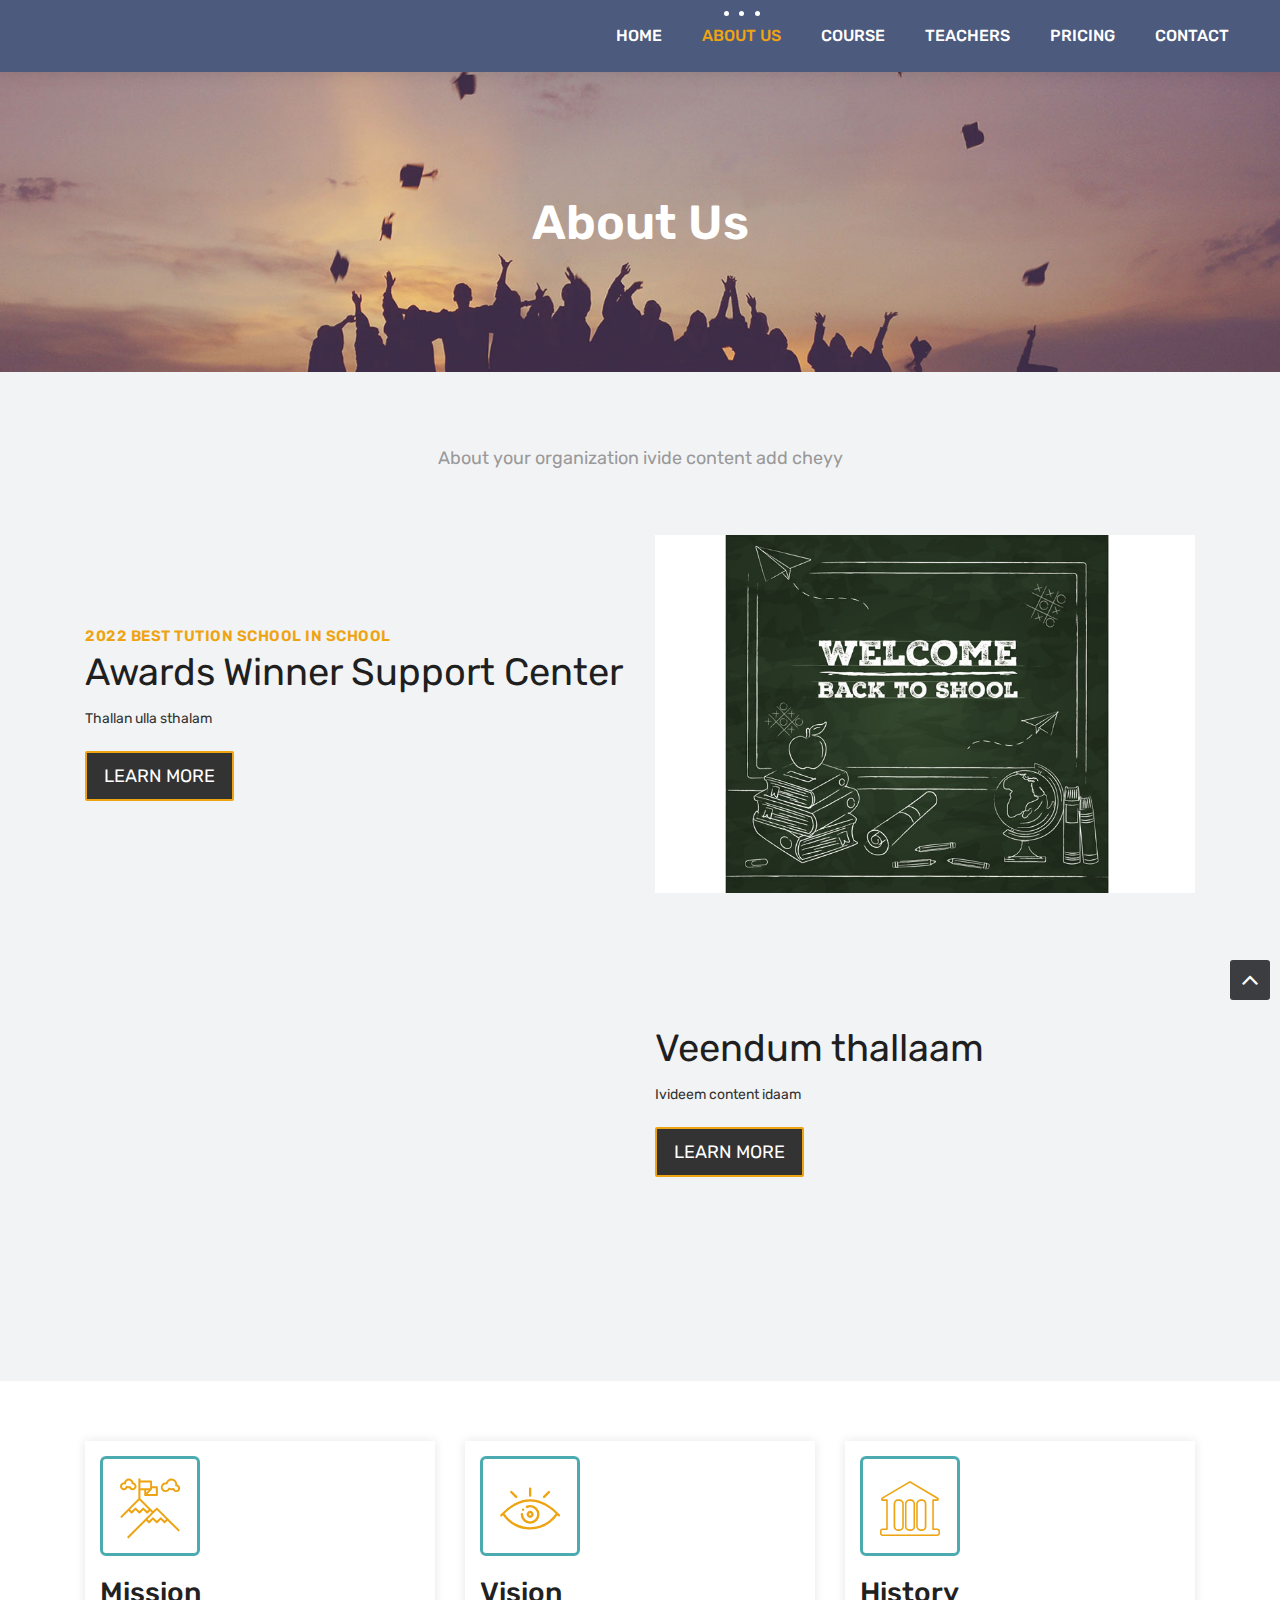
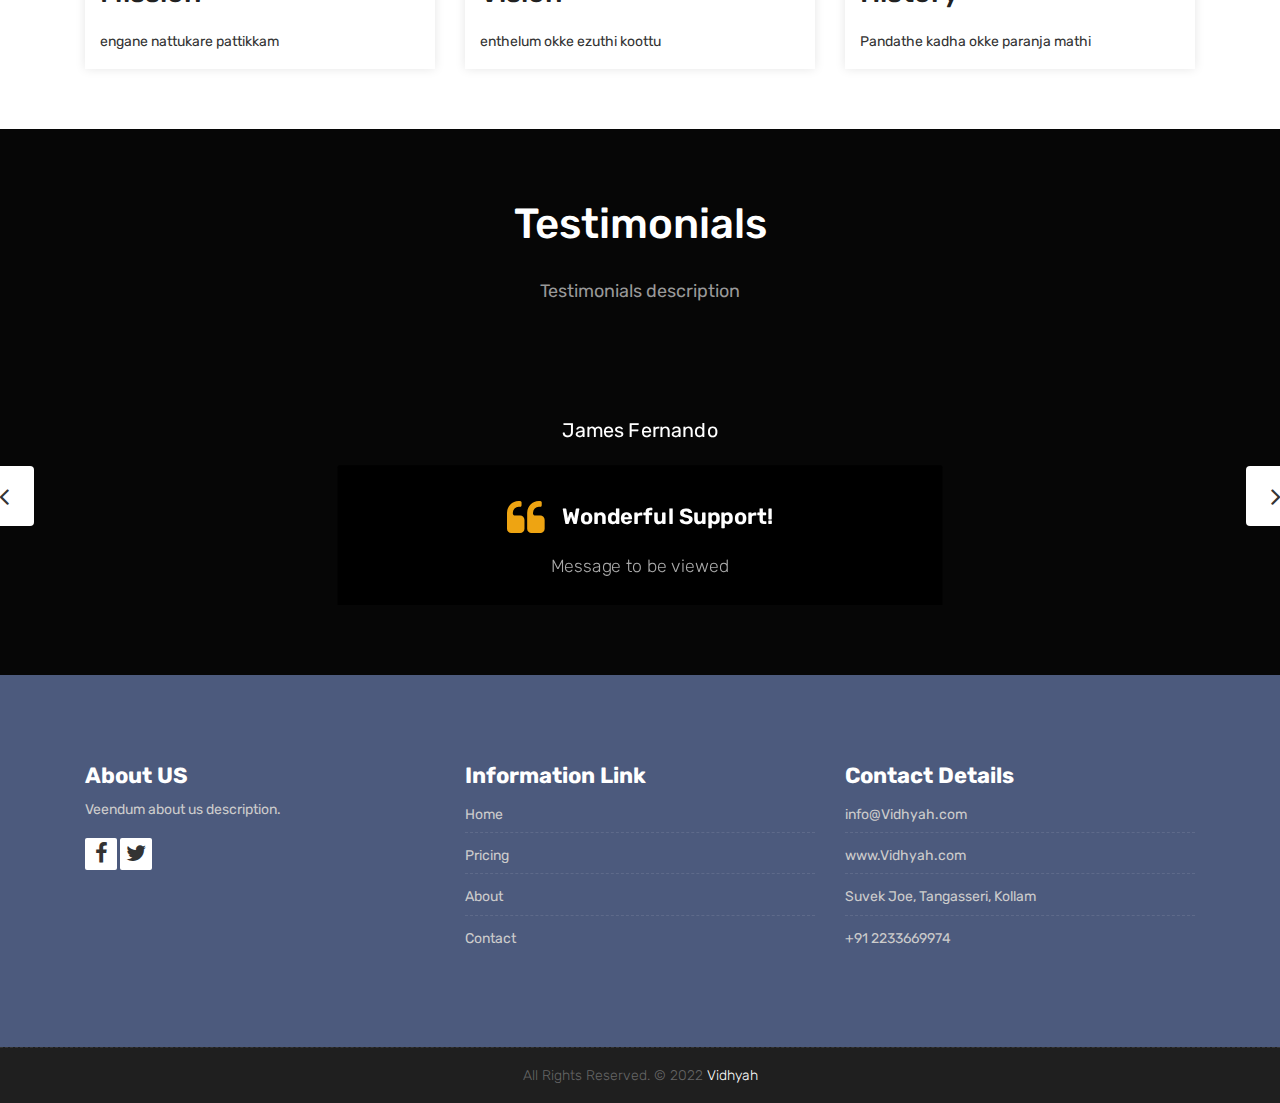
==== about.html @ 5d78fa00 "Add files via upload" ====
<!DOCTYPE html>
<html lang="en">

    <!-- Basic -->
    <meta charset="utf-8">
    <meta http-equiv="X-UA-Compatible" content="IE=edge">   
   
    <!-- Mobile Metas -->
    <meta name="viewport" content="width=device-width, initial-scale=1">
 
     <!-- Site Metas -->
    <title>Vidhya - Unlock the Genius in you</title>  
    <meta name="keywords" content="">
    <meta name="description" content="">
    <meta name="author" content="">

    <!-- Site Icons -->
    <link rel="shortcut icon" href="images/favicon.ico" type="image/x-icon" />
    <link rel="apple-touch-icon" href="images/apple-touch-icon.png">

    <!-- Bootstrap CSS -->
    <link rel="stylesheet" href="css/bootstrap.min.css">
    <!-- Site CSS -->
    <link rel="stylesheet" href="style.css">
    <!-- ALL VERSION CSS -->
    <link rel="stylesheet" href="css/versions.css">
    <!-- Responsive CSS -->
    <link rel="stylesheet" href="css/responsive.css">
    <!-- Custom CSS -->
    <link rel="stylesheet" href="css/custom.css">

    <!-- Modernizer for Portfolio -->
    <script src="js/modernizer.js"></script>

    <!--[if lt IE 9]>
      <script src="https://oss.maxcdn.com/libs/html5shiv/3.7.0/html5shiv.js"></script>
      <script src="https://oss.maxcdn.com/libs/respond.js/1.4.2/respond.min.js"></script>
    <![endif]-->

</head>
<body class="host_version"> 

	<!-- Modal -->
	<div class="modal fade" id="login" tabindex="-1" role="dialog" aria-labelledby="myModalLabel">
	  <div class="modal-dialog modal-dialog-centered modal-lg" role="document">
		<div class="modal-content">
			<div class="modal-header tit-up">
				<button type="button" class="close" data-dismiss="modal" aria-hidden="true">&times;</button>
				<h4 class="modal-title">Customer Login</h4>
			</div>
			<div class="modal-body customer-box">
				<!-- Nav tabs -->
				<ul class="nav nav-tabs">
					<li><a class="active" href="#Login" data-toggle="tab">Login</a></li>
					<li><a href="#Registration" data-toggle="tab">Registration</a></li>
				</ul>
				<!-- Tab panes -->
				<div class="tab-content">
					<div class="tab-pane active" id="Login">
						<form role="form" class="form-horizontal">
							<div class="form-group">
								<div class="col-sm-12">
									<input class="form-control" id="email1" placeholder="Name" type="text">
								</div>
							</div>
							<div class="form-group">
								<div class="col-sm-12">
									<input class="form-control" id="exampleInputPassword1" placeholder="Email" type="email">
								</div>
							</div>
							<div class="row">
								<div class="col-sm-10">
									<button type="submit" class="btn btn-light btn-radius btn-brd grd1">
										Submit
									</button>
									<a class="for-pwd" href="javascript:;">Forgot your password?</a>
								</div>
							</div>
						</form>
					</div>
					<div class="tab-pane" id="Registration">
						<form role="form" class="form-horizontal">
							<div class="form-group">
								<div class="col-sm-12">
									<input class="form-control" placeholder="Name" type="text">
								</div>
							</div>
							<div class="form-group">
								<div class="col-sm-12">
									<input class="form-control" id="email" placeholder="Email" type="email">
								</div>
							</div>
							<div class="form-group">
								<div class="col-sm-12">
									<input class="form-control" id="mobile" placeholder="Mobile" type="email">
								</div>
							</div>
							<div class="form-group">
								<div class="col-sm-12">
									<input class="form-control" id="password" placeholder="Password" type="password">
								</div>
							</div>
							<div class="row">							
								<div class="col-sm-10">
									<button type="button" class="btn btn-light btn-radius btn-brd grd1">
										Save &amp; Continue
									</button>
									<button type="button" class="btn btn-light btn-radius btn-brd grd1">
										Cancel</button>
								</div>
							</div>
						</form>
					</div>
				</div>
			</div>
		</div>
	  </div>
	</div>

    <!-- LOADER -->
	<div id="preloader">
		<div class="loader-container">
			<div class="progress-br float shadow">
				<div class="progress__item"></div>
			</div>
		</div>
	</div>
	<!-- END LOADER -->	

    <!-- Start header -->
	<header class="top-navbar">
		<nav class="navbar navbar-expand-lg navbar-light bg-light">
			<div class="container-fluid">
				<a class="navbar-brand" href="index.html">
					<img src="images/logo.png" alt="" />
				</a>
				<button class="navbar-toggler" type="button" data-toggle="collapse" data-target="#navbars-host" aria-controls="navbars-rs-food" aria-expanded="false" aria-label="Toggle navigation">
					<span class="icon-bar"></span>
                    <span class="icon-bar"></span>
                    <span class="icon-bar"></span>
				</button>
				<div class="collapse navbar-collapse" id="navbars-host">
					<ul class="navbar-nav ml-auto">
						<li class="nav-item"><a class="nav-link" href="index.html">Home</a></li>
						<li class="nav-item active"><a class="nav-link" href="about.html">About Us</a></li>
						<li class="nav-item dropdown">
							<a class="nav-link dropdown-toggle" href="#" id="dropdown-a" data-toggle="dropdown">Course </a>
							<div class="dropdown-menu" aria-labelledby="dropdown-a">
								<a class="dropdown-item" href="course-grid-2.html">IELTS </a>
								<a class="dropdown-item" href="course-grid-3.html">Engineering </a>
								<a class="dropdown-item" href="course-grid-4.html">Schools </a>
							</div>
						</li>
						
						<li class="nav-item"><a class="nav-link" href="teachers.html">Teachers</a></li>
						<li class="nav-item"><a class="nav-link" href="pricing.html">Pricing</a></li>
						<li class="nav-item"><a class="nav-link" href="contact.html">Contact</a></li>
					</ul>
				</div>
			</div>
		</nav>
	</header>
	<!-- End header -->
	
	<div class="all-title-box">
		<div class="container text-center">
			<h1>About Us<span class="m_1"></span></h1>
		</div>
	</div>
	
    <div id="overviews" class="section lb">
        <div class="container">
            <div class="section-title row text-center">
                <div class="col-md-8 offset-md-2">
                    
                    <p class="lead">About your organization ivide content add cheyy</p>
                </div>
            </div><!-- end title -->
        
            <div class="row align-items-center">
                <div class="col-xl-6 col-lg-6 col-md-12 col-sm-12">
                    <div class="message-box">
                        <h4>2022 BEST Tution school in school</h4>
                        <h2>Awards Winner Support Center</h2>
                        <p>Thallan ulla sthalam</p>

                        <a href="#" class="hover-btn-new orange"><span>Learn More</span></a>
                    </div><!-- end messagebox -->
                </div><!-- end col -->
				
				<div class="col-xl-6 col-lg-6 col-md-12 col-sm-12">
                    <div class="post-media wow fadeIn">
                        <img src="images/about_02.jpg" alt="" class="img-fluid img-rounded">
                    </div><!-- end media -->
                </div><!-- end col -->
			</div>
			<div class="row align-items-center">
				<div class="col-xl-6 col-lg-6 col-md-12 col-sm-12">
                    <div class="post-media wow fadeIn">
                        <img src="images/about_03.jpg" alt="" class="img-fluid img-rounded">
                    </div><!-- end media -->
                </div><!-- end col -->
				
				<div class="col-xl-6 col-lg-6 col-md-12 col-sm-12">
                    <div class="message-box">
                        <h2>Veendum thallaam</h2>
                        <p>Ivideem content idaam</p>

                        <a href="#" class="hover-btn-new orange"><span>Learn More</span></a>
                    </div><!-- end messagebox -->
                </div><!-- end col -->
				
            </div><!-- end row -->
        </div><!-- end container -->
    </div><!-- end section -->
	
	<div class="hmv-box">
		<div class="container">
			<div class="row">
				<div class="col-lg-4 col-md-6 col-12">
					<div class="inner-hmv">
						<div class="icon-box-hmv"><i class="flaticon-achievement"></i></div>
						<h3>Mission</h3>
						<div class="tr-pa">M</div>
						<p>engane nattukare pattikkam</p>
					</div>
				</div>
				<div class="col-lg-4 col-md-6 col-12">
					<div class="inner-hmv">
						<div class="icon-box-hmv"><i class="flaticon-eye"></i></div>
						<h3>Vision</h3>
						<div class="tr-pa">V</div>
						<p>enthelum okke ezuthi koottu</p>
					</div>
				</div>
				<div class="col-lg-4 col-md-6 col-12">
					<div class="inner-hmv">
						<div class="icon-box-hmv"><i class="flaticon-history"></i></div>
						<h3>History</h3>
						<div class="tr-pa">H</div>
						<p>Pandathe kadha okke paranja mathi</p>
					</div>
				</div>
			</div>
		</div>
	</div>

    <div id="testimonials" class="parallax section db parallax-off" style="background-image:url('images/parallax_04.jpg');">
        <div class="container">
            <div class="section-title text-center">
                <h3>Testimonials</h3>
                <p>Testimonials description</p>
            </div><!-- end title -->

            <div class="row">
                <div class="col-md-12 col-sm-12">
                    <div class="testi-carousel owl-carousel owl-theme">
                        <div class="testimonial clearfix">
							<div class="testi-meta">
                                <img src="images/testi_01.png" alt="" class="img-fluid">
                                <h4>James Fernando </h4>
                            </div>
                            <div class="desc">
                                <h3><i class="fa fa-quote-left"></i> Wonderful Support!</h3>
                                <p class="lead">Message to be viewed</p>
                            </div>
                            <!-- end testi-meta -->
                        </div>
                        <!-- end testimonial -->

                        <div class="testimonial clearfix">
							<div class="testi-meta">
                                <img src="images/testi_02.png" alt="" class="img-fluid">
                                <h4>Jacques Philips </h4>
                            </div>
                            <div class="desc">
                                <h3><i class="fa fa-quote-left"></i> Awesome Services!</h3>
                                <p class="lead">Message to be viewed</p>
                            </div>
                            <!-- end testi-meta -->
                        </div>
                        <!-- end testimonial -->

                        <div class="testimonial clearfix">
							<div class="testi-meta">
                                <img src="images/testi_03.png" alt="" class="img-fluid ">
                                <h4>Venanda Mercy </h4>
                            </div>
                            <div class="desc">
                                <h3><i class="fa fa-quote-left"></i> Great & Talented Team!</h3>
                                <p class="lead">Message to be viewed</p>
                            </div>
                            <!-- end testi-meta -->
                        </div>
                        <!-- end testimonial -->
                        <div class="testimonial clearfix">
							<div class="testi-meta">
                                <img src="images/testi_01.png" alt="" class="img-fluid">
                                <h4>James Fernando </h4>
                            </div>
                            <div class="desc">
                                <h3><i class="fa fa-quote-left"></i> Wonderful Support!</h3>
                                <p class="lead">Message to be viewed</p>
                            </div>
                            <!-- end testi-meta -->
                        </div>
                        <!-- end testimonial -->

                        <div class="testimonial clearfix">
							<div class="testi-meta">
                                <img src="images/testi_02.png" alt="" class="img-fluid">
                                <h4>Jacques Philips </h4>
                            </div>
                            <div class="desc">
                                <h3><i class="fa fa-quote-left"></i> Awesome Services!</h3>
                                <p class="lead">Message to be viewed</p>
                            </div>
                            <!-- end testi-meta -->
                        </div>
                        <!-- end testimonial -->

                        <div class="testimonial clearfix">
							<div class="testi-meta">
                                <img src="images/testi_03.png" alt="" class="img-fluid">
                                <h4>Venanda Mercy </h4>
                            </div>
                            <div class="desc">
                                <h3><i class="fa fa-quote-left"></i> Great & Talented Team!</h3>
                                <p class="lead">Message to be viewed </p>
                            </div>
                            <!-- end testi-meta -->
                        </div><!-- end testimonial -->
                    </div><!-- end carousel -->
                </div><!-- end col -->
            </div><!-- end row -->
        </div><!-- end container -->
    </div><!-- end section -->

    

    <footer class="footer">
        <div class="container">
            <div class="row">
                <div class="col-lg-4 col-md-4 col-xs-12">
                    <div class="widget clearfix">
                        <div class="widget-title">
                            <h3>About US</h3>
                        </div>
                        <p> Veendum about us description.</p>
                        <div class="footer-right">
							<ul class="footer-links-soi">
								<li><a href="#"><i class="fa fa-facebook"></i></a></li>
								<li><a href="#"><i class="fa fa-twitter"></i></a></li>
                                
							</ul><!-- end links -->
						</div>
                    </div><!-- end clearfix -->
                </div><!-- end col -->

				<div class="col-lg-4 col-md-4 col-xs-12">
                    <div class="widget clearfix">
                        <div class="widget-title">
                            <h3>Information Link</h3>
                        </div>
                        <ul class="footer-links">
                            <li><a href="#">Home</a></li>
                            <li><a href="#">Pricing</a></li>
							<li><a href="#">About</a></li>
							<li><a href="#">Contact</a></li>
                        </ul><!-- end links -->
                    </div><!-- end clearfix -->
                </div><!-- end col -->
				
                <div class="col-lg-4 col-md-4 col-xs-12">
                    <div class="widget clearfix">
                        <div class="widget-title">
                            <h3>Contact Details</h3>
                        </div>

                        <ul class="footer-links">
                            <li><a href="mailto:#">info@Vidhyah.com</a></li>
                            <li><a href="#">www.Vidhyah.com</a></li>
                            <li>Suvek Joe, Tangasseri, Kollam</li>
                            <li>+91 2233669974</li>
                        </ul><!-- end links -->
                    </div><!-- end clearfix -->
                </div><!-- end col -->
				
            </div><!-- end row -->
        </div><!-- end container -->
    </footer><!-- end footer -->

    <div class="copyrights">
        <div class="container">
            <div class="footer-distributed">
                <div class="footer-center">                   
                    <p class="footer-company-name">All Rights Reserved. &copy; 2022 <a href="#">Vidhyah</a> </p>
                </div>
            </div>
        </div><!-- end container -->
    </div><!-- end copyrights -->

    <a href="#" id="scroll-to-top" class="dmtop global-radius"><i class="fa fa-angle-up"></i></a>

    <!-- ALL JS FILES -->
    <script src="js/all.js"></script>
    <!-- ALL PLUGINS -->
    <script src="js/custom.js"></script>

</body>
</html>
---- style.css ----
/*------------------------------------------------------------------
    IMPORT FONTS
-------------------------------------------------------------------*/

@import url('https://fonts.googleapis.com/css?family=Rubik:300,300i,400,400i,500,500i,700,700i,900,900i');

/*------------------------------------------------------------------
    IMPORT FILES
-------------------------------------------------------------------*/

@import url(css/animate.css);
@import url(css/animate.min.css);
@import url(css/bootstrap-touch-slider.css);
@import url(css/flaticon.css);
@import url(css/timeline.min.css);
@import url(css/prettyPhoto.css);
@import url(css/owl.carousel.css);
@import url(css/font-awesome.min.css);

/*------------------------------------------------------------------
    SKELETON
-------------------------------------------------------------------*/

body {
    color: #333333;
    font-size: 14px;
    font-family: 'Rubik', sans-serif;
    line-height: 1.80857;
}

body.demos .section {
    background: url(images/bg.png) repeat top center #f2f3f5;
}

body.demos .section-title img {
    max-width: 280px;
    display: block;
    margin: 10px auto;
}

body.demos .service-widget h3 {
    border-bottom: 1px solid #ededed;
    font-size: 18px;
    padding: 20px 0;
    background-color: #ffffff;
}

body.demos .service-widget {
    margin: 0 0 30px;
    padding: 30px;
    background-color: #fff
}

body.demos .container-fluid {
    max-width: 1080px
}

html, body{
	height: 100%;
}


a {
    color: #1f1f1f;
    text-decoration: none !important;
    outline: none !important;
    -webkit-transition: all .3s ease-in-out;
    -moz-transition: all .3s ease-in-out;
    -ms-transition: all .3s ease-in-out;
    -o-transition: all .3s ease-in-out;
    transition: all .3s ease-in-out;
}

h1,
h2,
h3,
h4,
h5,
h6 {
    letter-spacing: 0;
    font-weight: normal;
    position: relative;
    padding: 0 0 10px 0;
    font-weight: normal;
    line-height: 120% !important;
    color: #1f1f1f;
    margin: 0
}

h1 {
    font-size: 24px
}

h2 {
    font-size: 22px
}

h3 {
    font-size: 18px
}

h4 {
    font-size: 16px
}

h5 {
    font-size: 14px
}

h6 {
    font-size: 13px
}

h1 a,
h2 a,
h3 a,
h4 a,
h5 a,
h6 a {
    color: #212121;
    text-decoration: none!important;
    opacity: 1
}

h1 a:hover,
h2 a:hover,
h3 a:hover,
h4 a:hover,
h5 a:hover,
h6 a:hover {
    opacity: .8
}

a {
    color: #1f1f1f;
    text-decoration: none;
    outline: none;
}

a,
.btn {
    text-decoration: none !important;
    outline: none !important;
    -webkit-transition: all .3s ease-in-out;
    -moz-transition: all .3s ease-in-out;
    -ms-transition: all .3s ease-in-out;
    -o-transition: all .3s ease-in-out;
    transition: all .3s ease-in-out;
}

.btn-custom {
    margin-top: 20px;
    background-color: transparent !important;
    border: 2px solid #ddd;
    padding: 12px 40px;
    font-size: 16px;
}

.lead {
    font-size: 18px;
    line-height: 30px;
    color: #767676;
    margin: 0;
    padding: 0;
}

blockquote {
    margin: 20px 0 20px;
    padding: 30px;
}


/*------------------------------------------------------------------
    WP CORE
-------------------------------------------------------------------*/

.first {
    clear: both
}

.last {
    margin-right: 0
}

.alignnone {
    margin: 5px 20px 20px 0;
}

.aligncenter,
div.aligncenter {
    display: block;
    margin: 5px auto 5px auto;
}

.alignright {
    float: right;
    margin: 10px 0 20px 20px;
}

.alignleft {
    float: left;
    margin: 10px 20px 20px 0;
}

a img.alignright {
    float: right;
    margin: 10px 0 20px 20px;
}

a img.alignnone {
    margin: 10px 20px 20px 0;
}

a img.alignleft {
    float: left;
    margin: 10px 20px 20px 0;
}

a img.aligncenter {
    display: block;
    margin-left: auto;
    margin-right: auto
}

.wp-caption {
    background: #fff;
    border: 1px solid #f0f0f0;
    max-width: 96%;
    /* Image does not overflow the content area */
    padding: 5px 3px 10px;
    text-align: center;
}

.wp-caption.alignnone {
    margin: 5px 20px 20px 0;
}

.wp-caption.alignleft {
    margin: 5px 20px 20px 0;
}

.wp-caption.alignright {
    margin: 5px 0 20px 20px;
}

.wp-caption img {
    border: 0 none;
    height: auto;
    margin: 0;
    max-width: 98.5%;
    padding: 0;
    width: auto;
}

.wp-caption p.wp-caption-text {
    font-size: 11px;
    line-height: 17px;
    margin: 0;
    padding: 0 4px 5px;
}


/* Text meant only for screen readers. */

.screen-reader-text {
    clip: rect(1px, 1px, 1px, 1px);
    position: absolute !important;
    height: 1px;
    width: 1px;
    overflow: hidden;
}

.screen-reader-text:focus {
    background-color: #f1f1f1;
    border-radius: 3px;
    box-shadow: 0 0 2px 2px rgba(0, 0, 0, 0.6);
    clip: auto !important;
    color: #21759b;
    display: block;
    font-size: 14px;
    font-size: 0.875rem;
    font-weight: bold;
    height: auto;
    left: 5px;
    line-height: normal;
    padding: 15px 23px 14px;
    text-decoration: none;
    top: 5px;
    width: auto;
    z-index: 100000;
    /* Above WP toolbar. */
}

/*------------------------------------------------------------------
    LOADER
-------------------------------------------------------------------*/

.loader-container {
  position: absolute;
  top: 0;
  left: 0;
  width: 100%;
  height: 100%;
  z-index:8888;
}
.loader-container:before {
  content: '';
  position: absolute;
  top: 0;
  left: 0;
  width: 100%;
  height: 50%;
  background: #eea412;
  z-index: -1;
  transition: top 1.2s linear 3.1s;
}
.loader-container:after {
  content: '';
  position: absolute;
  bottom: 0;
  left: 0;
  width: 100%;
  height: 50%;
  background: #eea412;
  z-index: -1;
  transition: bottom 1.2s linear 3.1s;
}
.loader-container.done:before {
  top: -50%;
}
.loader-container.done:after {
  bottom: -50%;
}

.progress-br {
  position: absolute;
  top: 50%;
  left: 50%;
  transform: translateX(-50%) translateY(-50%);
  transform-origin: center;
}
.progress-br .progress__item {
  text-align: center;
  width: 100px;
  height: 100px;
  line-height: 100px;
  border: 2px solid #fff;
  border-radius: 50%;
}
.progress-br .progress__item:before {
  content: '';
  position: absolute;
  top: 0;
  left: 50%;
  margin-top: -3px;
  margin-left: 0px;
  width: 50px;
  height: 50px;
  border-top: solid 10px #fff;
  border-right: solid 10px #fff;
  border-top-right-radius: 100%;
  transform-origin: left bottom;
  -webkit-animation: spin 3s linear infinite;
}
.progress-br.float .progress__item:before {
  border-top-width: 50px;
  margin-top: 0px;
  height: 50px;
}

.progress-br.float.shadow:before {
  border-top-width: 50px;
  margin-top: -50px;
  height: 50px;
}
.progress-br.shadow:before {
  content: '';
  position: absolute;
  top: 50%;
  left: 50%;
  margin: -50px 0 0 50px;
  width: 50px;
  height: 50px;
  border-top: solid 10px #6e912d;
  border-right: solid 10px #6e912d;
  border-top-right-radius: 100%;
  z-index: -1;
  transform-origin: left bottom;
  -webkit-animation: spin 3s linear infinite;
}
.progress-br.shadow:after {
  content: '';
  position: absolute;
  top: 50%;
  left: 50%;
  width: 100px;
  height: 100px;
  color: #6e912d;
  text-align: center;
  line-height: 100px;
  border: 2px solid #6e912d;
  border-radius: 50%;
  margin: -50px 0 0 -0px;
  z-index: -1;
  transform-origin: center;
}
.progress-br.done .progress__item {
  opacity: 0;
  -webkit-animation: done 3.1s;
  transition: opacity 0.3s linear 3.1s;
}
.progress-br.done .progress__item:before {
  display: none;
}
.progress-br.done:before {
  display: none;
}
.progress-br.done:after {
  opacity: 0;
  -webkit-animation: done 3.1s;
  transition: opacity 0.15s linear 3.1s;
}

@-webkit-keyframes done {
  10% {
    transform: scale(1.1);
  }
  20% {
    transform: scale(0.9);
  }
  30% {
    transform: scale(1.07);
  }
  40% {
    transform: scale(0.93);
  }
  50% {
    transform: scale(1.04);
  }
  60% {
    transform: scale(0.97);
  }
  80% {
    transform: scale(1.01);
  }
  90% {
    transform: scale(0.99);
  }
  100% {
    transform: scale(1);
  }
}
@-webkit-keyframes spin {
  100% {
    -webkit-transform: rotate(360deg);
  }
}

.shadow{
	box-shadow: none !important;
}

/*------------------------------------------------------------------
    HEADER
-------------------------------------------------------------------*/


.top-navbar .bg-light{
	background: #4c5a7d !important;
}

.top-navbar .navbar-light .navbar-nav .nav-link{
	color: #ffffff;
	font-size: 16px;
	font-weight: 500;
}

.top-navbar .navbar-light .navbar-nav .nav-item{
	position: relative;
	display: inline-block;
	padding: 15px 0px;
	margin: 0px 20px;
}
.top-navbar .navbar-light .navbar-nav .nav-item .nav-link{
	padding: 6px 0px;
	position: relative;
	display: block;
	line-height: 30px;
	letter-spacing: 0px;
	text-transform: uppercase;
}

.top-navbar .navbar-light .navbar-nav .nav-item::after {
    position: absolute;
    content: '';
    left: 50%;
    bottom: auto;
    top: 11px;
    width: 5px;
	height: 5px;
    opacity: 0;
    margin-left: -3px;
    background-color: #ffffff;
	border-radius: 50px;
    -webkit-transform: translateY(0px);
    transform: translateY(0px);
    transition: all 900ms ease;
    -webkit-transition: all 900ms ease;
    -ms-transition: all 900ms ease;
    -o-transition: all 900ms ease;
    -moz-transition: all 900ms ease;
}

.top-navbar .navbar-light .navbar-nav .nav-item .nav-link::before {
    position: absolute;
    content: '';
    left: 0%;
    bottom: auto;
    top: -4px;
    width: 5px;
	height: 5px;
	border-radius: 50px;
    opacity: 0;
    margin-left: -10px;
    background-color: #ffffff;
    -webkit-transform: translateY(0px);
    transform: translateY(0px);
    transition: all 900ms ease;
    -webkit-transition: all 900ms ease;
    -ms-transition: all 900ms ease;
    -o-transition: all 900ms ease;
    -moz-transition: all 900ms ease;
}

.top-navbar .navbar-light .navbar-nav .nav-item .nav-link::after {
    position: absolute;
    content: '';
    right: 0%;
    left: auto;
    bottom: auto;
    top: -4px;
    width: 5px;
	height: 5px;
	border-radius: 50px;
	border: none !important;
    opacity: 0;
    margin-right: -11px;
    background-color: #ffffff;
    transition: all 900ms ease;
    -webkit-transition: all 900ms ease;
    -ms-transition: all 900ms ease;
    -o-transition: all 900ms ease;
    -moz-transition: all 900ms ease;
}

.top-navbar .navbar-light .navbar-nav .nav-item.active::after{
	opacity: 1;
}

.top-navbar .navbar-light .navbar-nav .nav-item.active .nav-link::before {
	opacity: 1;
	left: 40%;
}
.top-navbar .navbar-light .navbar-nav .nav-item.active .nav-link{
	color: #eea412;
}
.top-navbar .navbar-light .navbar-nav .nav-item.active .nav-link::after{
	opacity: 1;
	right: 40%;
}

.top-navbar .navbar-light .navbar-nav .nav-item:hover::after{
	opacity: 1;
}

.top-navbar .navbar-light .navbar-nav .nav-item .nav-link:hover::before{
	opacity: 1;
	left: 40%;
}
.top-navbar .navbar-light .navbar-nav .nav-item .nav-link:hover{
	color: #eea412;
}
.top-navbar .navbar-light .navbar-nav .nav-item .nav-link:hover::after{
	opacity: 1;
	right: 40%;
}

.dropdown:hover>.dropdown-menu {
  display: block;
}

.dropdown>.dropdown-toggle:active {
    pointer-events: none;
}

.dropdown:hover>.dropdown-menu .dropdown-item{
	padding-left: 10px;
}


.top-navbar.fixed-menu .bg-light {
    position: fixed;
    top: 0;
    width: 100%;
    z-index: 9999;
    visibility: visible;
    transform: translate(0,0) scale(1);
    transition: .3s;
}

.top-navbar .bg-light {
    padding-top: 0px;
    padding-bottom: 0px;
    box-shadow: 0 0 18px 0 rgba(0,0,0,.12);
}

.top-navbar .navbar-light .navbar-nav li .dropdown-menu {
    box-shadow: 0 2px 12px 0 rgba(0,0,0,.12);
    border: none;
    border-radius: 0px;
    margin: 0px;
	padding: 10px;
}

.top-navbar .navbar-light .navbar-nav li .dropdown-menu a:hover{
	background: #eea412;
	color: #ffffff;
}

.navbar-right li a{
	position: relative;
	font-size: 18px;
	display: inline-block;
}
.navbar-right li a,
.navbar-right li a.hover-btn-new::after {
	-webkit-transition: all 0.3s;
	-moz-transition: all 0.3s;
	-o-transition: all 0.3s;
	transition: all 0.3s;
}

.navbar-right li a.hover-btn-new::before,
.navbar-right li a.hover-btn-new::after {
  background: #eea412;
  content: '';
  position: absolute;
  z-index: 1;
}

.navbar-right li a.hover-btn-new:hover span {
  color: #ffffff;
}
.navbar-right li a.hover-btn-new::before {
  height: 100%;
  left: 0;
  top: 0;
  width: 100%;
}
.navbar-right li a.hover-btn-new::after {
  background: #ffffff !important;
  height: 100%;
  left: 0;
  top: 0;
  width: 100%;
}
.navbar-right li a.hover-btn-new span{
	position: relative;
	z-index: 2;
	color: #333333;
}
.navbar-right li a.hover-btn-new:hover:after {
  height: 0;
  left: 50%;
  top: 50%;
  width: 0;
}


.navbar-toggler{
	background: #ffffff;
	border-radius: 0px;
	padding: 10px 10px;
}

.navbar-toggler .icon-bar {
    display: block;
    width: 22px;
    height: 2px;
    border-radius: 1px;
	background: #333333;
}
.navbar-toggler .icon-bar + .icon-bar {
    margin-top: 4px;
}

.navbar-toggler:hover{
	background: #eea412;
}

.navbar-toggler:hover .icon-bar{
	background: #ffffff;
}


.box-slider{
	height: 100%;
}


.box-slider .carousel-control-prev{
	border-radius: 2px;
	background: #eea412;
	position: absolute;
	left: 0px;
	font-size: 38px;
	top: 40%;
	width: 60px;
	height: 60px;
	line-height: 20px;
	opacity: 1;
}
.box-slider .carousel-control-next{
	border-radius: 2px;
	background: #eea412;
	position: absolute;
	right: 0px;
	font-size: 38px;
	top: 40%;
	width: 60px;
	height: 60px;
	line-height: 20px;
	opacity: 1;
}

.first-section .big-tagline a{
	background: none;
	position: relative;
	display: inline-block;
	font-size: 18px;
	color: #333333;
	font-weight: 500;
}


.big-tagline a,
.big-tagline a.hover-btn-new::after {
	-webkit-transition: all 0.3s;
	-moz-transition: all 0.3s;
	-o-transition: all 0.3s;
	transition: all 0.3s;
}

.big-tagline a.hover-btn-new::before,
.big-tagline a.hover-btn-new::after {
  background: #fff;
  content: '';
  position: absolute;
  z-index: 1;
}

.big-tagline a.hover-btn-new:hover span {
  color: #eea412;
}

.hover-btn-new::before {
  height: 100%;
  left: 0;
  top: 0;
  width: 100%;
}

.hover-btn-new::after {
  background: #eea412 !important;
  height: 100%;
  left: 0;
  top: 0;
  width: 100%;
}
.hover-btn-new span{
	position: relative;
	z-index: 2;
}

.hover-btn-new:hover:after {
  height: 0;
  left: 50%;
  top: 50%;
  width: 0;
}


.first-section .big-tagline a:hover{
	color: #333333;
}
.box-slider .carousel-inner{
	height: 100%;
}
.box-slider .carousel-item{
	height: 100%;
	width: 100%;
}



/*------------------------------------------------------------------
    SECTIONS
-------------------------------------------------------------------*/

.dbcolor{
	background: #eea412;
}

.parallax {
    background-attachment: fixed;
    background-size: cover;
    padding: 120px 0;
    position: relative;
    width: 100%;
}

.parallax.parallax-off {
    background-attachment: fixed !important;
    display: block;
    overflow: hidden;
    position: relative;
    background-position: center center;
    vertical-align: sub;
    width: 100%;
    z-index: 2;
}

.no-scroll-xy {
    overflow: hidden !important;
    -webkit-transition: all .4s ease-in-out;
    -moz-transition: all .4s ease-in-out;
    -ms-transition: all .4s ease-in-out;
    -o-transition: all .4s ease-in-out;
    transition: all .4s ease-in-out;
}

.section {
    display: block;
    position: relative;
    overflow: hidden;
    padding: 70px 0;
}

.noover {
    overflow: visible;
}

.noover .btn-dark {
    border: 0 !important;
}

.nopad {
    padding: 0;
}

.nopadtop {
    padding-top: 0;
}

.section.wb {
    background-color: #ffffff;
}

.section.lb {
    background-color: #f2f3f5;
}

.section.db {
    background-color: #1f1f1f;
}

.section.color1 {
    background-color: #448AFF;
}
.section.cl {
	background-color: #2d3032;
}

.hover-btn-new{
	color: #ffffff;
	display: inline-block;
	font-weight: 400;
	line-height: 46px;
	padding: 0 17px;
	text-transform: uppercase;
	position: relative;
	border: 2px solid #fff;
	font-size: 14px;
	-webkit-transition: all 0.3s ease-in-out;
	-moz-transition: all 0.3s ease-in-out;
	-ms-transition: all 0.3s ease-in-out;
	-o-transition: all 0.3s ease-in-out;
	transition: all 0.3s ease-in-out;
	border-radius: 2px;
}

.orange{
	border-color: #eea412;
}

.first-section {
    position: relative;
    overflow: hidden;
    height: 100%;	
	vertical-align: middle;
}

.first-section::before {
    content: "";
    position: absolute;
    height: 100%;
    width: 100%;
	top: 0px;
	left: 0px;
    display: block;
    background: rgba(0,0,0,0.5);
}

.first-section h2 {
    color: #ffffff;
    font-size: 68px;
    font-weight: 300;
    text-transform: capitalize;
    display: block;
    margin: 0;
    padding: 0 0 30px;
    position: relative;
}

.first-section h2 strong{
	color: #eea412;
}

.first-section .lead {
    font-size: 21px;
    font-weight: 300;
    padding: 0 0 40px;
    margin: 0;
    line-height: inherit;
    color: #ffffff;
}

.macbookright {
    width: 980px;
    position: absolute;
    right: -15%;
    bottom: -6%;
}

.section-title {
    display: block;
    position: relative;
    margin-bottom: 60px;
}

.section-title p {
    color: #999;
    font-weight: 400;
    font-size: 18px;
    line-height: 33px;
    margin: 0;
}

.section-title h3 {
    font-size: 42px;
    font-weight: 500;
    line-height: 62px;
    margin: 0 0 25px;
    padding: 0;
    text-transform: none;
}

.section.colorsection p,
.section.colorsection h3,
.section.db h3 {
    color: #ffffff;
}


.box-slider .first-section{
	display: table;
	position: relative;
	width: 100%;
}
.dtab{
	display: table-cell;
	vertical-align: middle;
}


.page-section{
	padding: 70px 0px; 
}

.customwidget a{
	position: relative;
	padding: 13px 40px;
	font-size: 18px;
	display: inline-block;
}


.customwidget a,
.customwidget a.hover-btn-new::after {
	-webkit-transition: all 0.3s;
	-moz-transition: all 0.3s;
	-o-transition: all 0.3s;
	transition: all 0.3s;
}

.customwidget a.hover-btn-new::before,
.customwidget a.hover-btn-new::after {
  background: #9dc15b;
  content: '';
  position: absolute;
  z-index: 1;
}

.customwidget a.hover-btn-new:hover span {
  color: #333333;
}
.customwidget a.hover-btn-new::before {
  height: 100%;
  left: 0;
  top: 0;
  width: 100%;
}
.customwidget a.hover-btn-new::after {
  background: #333333 !important;
  height: 100%;
  left: 0;
  top: 0;
  width: 100%;
}
.customwidget a.hover-btn-new span{
	position: relative;
	z-index: 2;
	color: #fff;
}
.customwidget a.hover-btn-new:hover:after {
	height: 0;
	left: 50%;
	top: 50%;
	width: 0;
}
.message-box a{
	position: relative;
	font-size: 18px;
	display: inline-block;
}
.message-box a,
.message-box a.hover-btn-new::after {
	-webkit-transition: all 0.3s;
	-moz-transition: all 0.3s;
	-o-transition: all 0.3s;
	transition: all 0.3s;
}
.message-box a.hover-btn-new::before,
.message-box a.hover-btn-new::after {
	background: #eea412;
	content: '';
	position: absolute;
	z-index: 1;
}

.message-box a.hover-btn-new:hover span {
  color: #333333;
}
.message-box a.hover-btn-new::before {
  height: 100%;
  left: 0;
  top: 0;
  width: 100%;
}
.message-box a.hover-btn-new::after {
  background: #333333 !important;
  height: 100%;
  left: 0;
  top: 0;
  width: 100%;
}
.message-box a.hover-btn-new span{
	position: relative;
	z-index: 2;
	color: #fff;
}
.message-box a.hover-btn-new:hover:after {
  height: 0;
  left: 50%;
  top: 50%;
  width: 0;
}


.customwidget{
	margin-top: 30px;
}

.hmv-box{
	padding: 60px 0px; 
}
.inner-hmv{
	padding: 15px;
	box-shadow: 0 0px 10px rgba(0,0,0,.1);
	position: relative;
	overflow: hidden;
}
.icon-box-hmv{
	width: 100px;
	height: 100px;
	line-height: 100px;
	text-align: center;
	border: 3px solid #4babb1;
	border-radius: 6px;
	margin-bottom: 20px;
	-webkit-transition: all 0.3s;
	-moz-transition: all 0.3s;
	-o-transition: all 0.3s;
	transition: all 0.3s;
}
.icon-box-hmv i{
	font-size: 60px;
	color: #eea412;
}
.inner-hmv h3{
	font-size: 28px;
	color: #212121;
    font-weight: 500;
	margin-bottom: 20px;
	padding: 0px;
	-webkit-transition: all 0.3s;
	-moz-transition: all 0.3s;
	-o-transition: all 0.3s;
	transition: all 0.3s;
}
.inner-hmv p{
	margin: 0px;
}

.inner-hmv:hover .icon-box-hmv{
	border: 3px solid #eea412;
}
.inner-hmv:hover .icon-box-hmv i{
	color: #4babb1;
}
.inner-hmv:hover h3{
	color: #eea412;
}
.tr-pa{
	font-size: 170px;
	color: #fbfbfb;
    position: absolute;
    top: -20px;
    right: -10px;
    line-height: 125px;
	font-weight: 700;
	opacity: 0;
	-webkit-transition: all 0.3s;
	-moz-transition: all 0.3s;
	-o-transition: all 0.3s;
	transition: all 0.3s;
}
.inner-hmv:hover .tr-pa{
	opacity: 1;
	-webkit-transition: all 0.3s;
	-moz-transition: all 0.3s;
	-o-transition: all 0.3s;
	transition: all 0.3s;
}


/*------------------------------------------------------------------
    PORTFOLIO
-------------------------------------------------------------------*/

.item-h2,
.item-h1 {
    height: 100% !important;
    height: auto !important;
}

.isotope-item {
    z-index: 2;
    padding: 0;
}

.isotope-hidden.isotope-item {
    pointer-events: none;
    z-index: 1;
}

.isotope,
.isotope .isotope-item {
    /* change duration value to whatever you like */
    -webkit-transition-duration: 0.8s;
    -moz-transition-duration: 0.8s;
    transition-duration: 0.8s;
}

.isotope {
    -webkit-transition-property: height, width;
    -moz-transition-property: height, width;
    transition-property: height, width;
}

.isotope .isotope-item {
    -webkit-transition-property: -webkit-transform, opacity;
    -moz-transition-property: -moz-transform, opacity;
    transition-property: transform, opacity;
}

.portfolio-filter ul {
    padding: 0;
    z-index: 2;
    display: block;
    position: relative;
    margin: 0;
}

.portfolio-filter ul li {
    border-radius: 0;
    display: inline-block;
    margin: 0 5px 0 0;
    text-decoration: none;
    text-transform: uppercase;
    vertical-align: middle;
}

.portfolio-filter ul li:last-child:after {
    content: "";
}

.portfolio-filter ul li .btn-dark {
    box-shadow: none;
    background-color: transparent;
    border: 1px solid #e6e7e6 !important;
    color: #1f1f1f;
    font-weight: 400;
    font-size: 13px;
    padding: 10px 30px;
}

.da-thumbs {
    list-style: none;
    position: relative;
    padding: 0;
}

.da-thumbs .pitem {
    margin: 0;
    padding: 15px;
    position: relative;
}

.da-thumbs .pitem a,
.da-thumbs .pitem a img {
    display: block;
    position: relative;
}

.da-thumbs .pitem a {
    overflow: hidden;
}

.da-thumbs .pitem a div {
    position: absolute;
    background-color: rgba(0, 0, 0, 0.8);
    width: 100%;
    height: 100%;
}

.da-thumbs .pitem a div h3 {
    display: block;
    color: #ffffff;
    font-size: 20px;
    padding: 30px 15px;
    text-transform: capitalize;
    font-weight: normal;
}

.da-thumbs .pitem a div h3 small {
    display: block;
    color: #ffffff;
    margin-top: 5px;
    font-size: 13px;
    font-weight: 300;
}

.da-thumbs .pitem a div i {
    background-color: #1f1f1f;
    position: absolute;
    color: #ffffff !important;
    bottom: 0;
    font-size: 15px;
    z-index: 12;
    right: 0;
    width: 40px;
    height: 40px;
    line-height: 40px;
    text-align: center;
}


/*------------------------------------------------------------------
    TESTIMONIALS
-------------------------------------------------------------------*/

.logos img {
    margin: auto;
    display: block;
    text-align: center;
    width: 100%;
    opacity: 0.3;
}

.logos img:hover {
    opacity: 1;
}

.desc h3 i {
    color: #eea412;
    font-size: 37px;
    vertical-align: middle;
    margin-right: 12px;
}

.desc {
    padding: 30px;
    position: relative;
    background: #000;
    border: none;
	border-radius: 2px;
}

.testi-meta {
    display: block;
    margin-top: 20px;
	margin-bottom: 20px;
}

.testi-meta img{
	display: inline-block !important; 
}
#testimonials{
	position: relative;
}
#testimonials:before{
	background: rgba(0,0,0,0.8);
	content: "";
	position: absolute;
	top: 0px;
	left: 0px;
	width: 100%;
	height: 100%;
}
.testimonial h4 {
    font-size: 18px;
    color: #ffffff;
    padding: 13px 0 0;
}

.testimonial img {
    max-width: 55px;
}

.testimonial small {
    margin-top: 7px;
    font-size: 16px;
    display: block;
}

.testimonial {
    background-color: transparent;
	max-width: 550px;
	width: 100%;
	margin: 0 auto;
	text-align: center;
}

.testimonial h3 {
    padding: 0 0 10px;
    font-size: 20px;
    font-weight: 600;
}

.testimonial small,
.testimonial .lead {
    background-color: transparent;
    color: #aaa;
    display: block;
    font-size: 16px;
    font-style: normal;
    line-height: 30px;
    margin: 0;
    padding: 0;
    position: relative;
}

.testimonial p:after {
    display: none;
}

.testi-carousel.owl-carousel .owl-item.active.center .testimonial{
	-webkit-transform: scale(1.1);
	-ms-transform: scale(1.1);
	transform: scale(1.1);
	-webkit-transition: all 0.3s ease;
	-o-transition: all 0.3s ease;
	transition: all 0.3s ease;
}




/*------------------------------------------------------------------
    PRICING TABLES
-------------------------------------------------------------------*/

.pricing-table {
    margin: 0px;
    background: #fff;
    box-shadow: 0 5px 14px rgba(0, 0, 0, 0.1);
	border-radius: 2px;
}

.pricing-table i {
    width: 30px;
    color: #c2c2c2;
    display: inline-block;
    margin-right: 10px;
    padding-right: 5px;
    border-right: 1px solid #ececec;
}

.pricing-table .btn-dark {
    padding: 10px 24px;
    font-size: 15px;
}

.pricing-table strong {
    font-weight: 600;
    margin-right: 6px;
    color: #1f1f1f;
}

.pricing-table-header {
    padding: 30px 0 25px 0;
    background: #ffffff;
	border-radius: 2px;
}

.pricing-table-header h2 {
    font-size: 31px;
    margin: 0;
    padding: 0;
    font-weight: 500;
}

.pricing-table-header h3 {
    font-size: 15px;
    font-weight: 600;
    color: #aaaaaa;
    margin-top: 10px;
    text-transform: uppercase;
}

.pricing-table-space {
    height: 10px;
}

.pricing-table-text {
    margin: 15px 30px 0 30px;
    padding: 0 10px 15px 10px;
    border-bottom: 1px solid #ececec;
    font-weight: 300;
    line-height: 30px;
    color: #c2c2c2;
    font-size: 16px;
}

.pricing-table-text p {
    font-weight: 400;
}

.pricing-table-features {
    margin: 15px 30px 0 30px;
    padding: 0 10px 15px 30px;
    border-bottom: 1px solid #ececec;
    text-align: left;
    line-height: 30px;
    font-size: 16px;
    color: #c2c2c2;
}

.pricing-table-highlighted h3,
.pricing-table-highlighted h2 {
    color: #ffffff !important;
}

.pricing-table-sign-up {
    margin-top: 25px;
    padding-bottom: 30px;
}

.pricing-table-sign-up a{}
.pricing-table-sign-up a{
	position: relative;
	font-size: 18px;
	display: inline-block;
}
.pricing-table-sign-up a,
.pricing-table-sign-up a.hover-btn-new::after {
	-webkit-transition: all 0.3s;
	-moz-transition: all 0.3s;
	-o-transition: all 0.3s;
	transition: all 0.3s;
}

.pricing-table-sign-up a.hover-btn-new::before,
.pricing-table-sign-up a.hover-btn-new::after {
  background: #eea412;
  content: '';
  position: absolute;
  z-index: 1;
}

.pricing-table-sign-up a.hover-btn-new:hover span {
  color: #333333;
}
.pricing-table-sign-up a.hover-btn-new::before {
  height: 100%;
  left: 0;
  top: 0;
  width: 100%;
}
.pricing-table-sign-up a.hover-btn-new::after {
  background: #333333 !important;
  height: 100%;
  left: 0;
  top: 0;
  width: 100%;
}
.pricing-table-sign-up a.hover-btn-new span{
	position: relative;
	z-index: 2;
	color: #fff;
}
.pricing-table-sign-up a.hover-btn-new:hover:after {
  height: 0;
  left: 50%;
  top: 50%;
  width: 0;
}



.pricing-table:hover {
	transform: scale(1.05,1.06);
	-webkit-transform: scale(1.05,1.06);
	-moz-transform: scale(1.05,1.06);
	-o-transform: scale(1.05,1.06);
	transition: 0.5s all ease;
	-webkit-transition: 0.5s all ease;
	-moz-transition: 0.5s all ease;
	-o-transition: 0.5s all ease;
	-ms-transition: 0.5s all ease;
}

/* Highlighted table */

.pricing-table-highlighted {
    margin-top: 0;
}

.m130 {
    margin-top: 130px;
}

.nav-pills {
    border: 1px solid #e1e1e1;
	border-radius: 2px;
}

.nav-pills > li {
    width: 50%;
    padding: 10px;
    float: left;
    margin: 0 !important;
}

.nav-pills > li > a {
    margin: 0!important;
    text-align: center;
    background-color: #f4f4f4;
	display: block;
	padding: 10px 0px;
	border-radius: 2px;
}


/*------------------------------------------------------------------
    ICON BOXES
-------------------------------------------------------------------*/

.icon-wrapper {
    position: relative;
	padding: 15px;
	box-shadow: -1px 3px 30px rgba(0, 0, 0, 0.08);
    cursor: pointer;
    display: block;
    z-index: 1;
}

.icon-wrapper i {
    width: 75px;
    height: 75px;
    text-align: center;
    line-height: 75px;
    font-size: 48px;
    background-color: #333333;
    color: #ffffff;
    margin-top: 0;
	position: relative;
	z-index: 1;
}

.small-icons.icon-wrapper:hover i,
.small-icons.icon-wrapper:hover i:hover,
.small-icons.icon-wrapper i {
    width: auto !important;
    height: auto !important;
    line-height: 1 !important;
    padding: 0 !important;
    color: #e3e3e3 !important;
    background-color: transparent !important;
    background: none !important;
    margin-right: 10px !important;
    vertical-align: middle;
    font-size: 24px !important;
}

.small-icons.icon-wrapper h3 {
    font-size: 18px;
    padding-bottom: 5px;
}

.small-icons.icon-wrapper p {
    padding: 0;
    margin: 0;
}

.icon-wrapper h3 {
    font-size: 20px;
	font-weight: 500;
    padding: 0 0 15px;
    margin: 0;
}

.icon-wrapper p {
    margin-bottom: 0;
    padding-left: 95px;
}

.icon-wrapper p small {
    display: block;
    color: #999;
    margin-top: 10px;
    text-transform: none;
    font-weight: 600;
    font-size: 16px;
}

.icon-wrapper p small:hover a{
	color: #9dc15b;
}

.icon-wrapper p small:after {
    content: "\f105";
    font-family: FontAwesome;
    margin-left: 5px;
    font-size: 11px;
}

.table-responsive-sm .table td, .table-responsive-sm .table th {
	vertical-align: middle;
	white-space: nowrap;
}



/*------------------------------------------------------------------
    MESSAGE BOXES
-------------------------------------------------------------------*/

.align-items-center{
	margin-bottom: 30px;
}

.message-box{
	padding: 20px 0px;
}

.service-widget h3 {
    font-size: 21px;
    color: #ffffff;
    padding: 20px 0 12px;
    margin: 0;
}

.service-widget h3 a,
.section.wb .service-widget h3,
.section.lb .service-widget h3 {
    color: #1f1f1f;
}

.service-widget p {
    margin-bottom: 0;
    padding-bottom: 0;
}

.message-box h4 {
    text-transform: uppercase;
    padding: 0;
    margin: 0 0 5px;
    font-weight: 600;
    letter-spacing: 0.5px;
    font-size: 15px;
    color: #eea412;
}

.message-box h2 {
    font-size: 38px;
    font-weight: 400;
    padding: 0 0 10px;
    margin: 0;
    line-height: 62px;
    margin-top: 0;
    text-transform: none;
}

.message-box p {
    margin-bottom: 20px;
}

.message-box .lead {
    padding-top: 10px;
    font-size: 19px;
    font-style: italic;
    color: #999;
    padding-bottom: 0;
}

.post-media {
    position: relative;
}

.post-media img {
    width: 100%;
}

.playbutton {
    position: absolute;
    color: #ffffff !important;
    top: 40%;
    font-size: 60px;
    z-index: 12;
    left: 0;
    right: 0;
    text-align: center;
    margin: -20px auto;
}

.hoverbutton {
    background-color: rgba(255, 255, 255, 0.8);
    position: absolute;
    color: #1f1f1f !important;
    top: 48%;
    font-size: 21px;
    z-index: 12;
    left: 0;
    opacity: 0;
    right: 0;
    width: 50px;
    height: 50px;
    line-height: 50px;
    text-align: center;
    margin: -20px auto;
}

.service-widget:hover .hoverbutton {
    opacity: 1;
}

hr.hr1 {
    position: relative;
    margin: 60px 0;
    border: 1px dashed #f2f3f5;
}

hr.hr2 {
    position: relative;
    margin: 17px 0;
    border: 1px dashed #f2f3f5;
}

hr.hr3 {
    position: relative;
    margin: 25px 0 30px 0;
    border: 1px dashed #f2f3f5;
}

hr.invis {
    border-color: transparent;
}

hr.invis1 {
    margin: 10px 0;
    border-color: transparent;
}

.section.parallax hr.hr1 {
    border-color: rgba(255, 255, 255, 0.1);
}

.sep1 {
    display: block;
    position: absolute;
    content: '';
    width: 40px;
    height: 40px;
    bottom: -20px;
    left: 50%;
    margin-left: -14px;
    background-color: #1f1f1f;
    -ms-transform: rotate(45deg);
    -webkit-transform: rotate(45deg);
    transform: rotate(45deg);
    z-index: 1;
}

.sep2 {
    display: block;
    position: absolute;
    content: '';
    width: 40px;
    height: 40px;
    top: -20px;
    left: 50%;
    margin-left: -14px;
    background-color: #1f1f1f;
    -ms-transform: rotate(45deg);
    -webkit-transform: rotate(45deg);
    transform: rotate(45deg);
    z-index: 1;
}


/* Divider Styles */

.divider-wrapper {
    width: 100%;
    box-shadow: 0 5px 14px rgba(0, 0, 0, 0.1);
    height: 540px;
    margin: 0 auto;
    position: relative;
}

.divider-wrapper:hover {
    cursor: none;
}

.divider-bar {
    position: absolute;
    width: 10px;
    left: 50%;
    top: -10px;
    bottom: -15px;
}

.code-wrapper {
    border: 1px solid #ffffff;
    display: block;
    overflow: hidden;
    width: 100%;
    height: 100%;
    position: relative;
    background: url("uploads/code.jpg") no-repeat;
}

.design-wrapper {
    overflow: hidden;
    position: absolute;
    top: 0;
    left: 0;
    right: 0;
    bottom: 0;
    -webkit-transform: translateX(50%);
    transform: translateX(50%);
}

.design-image {
    display: block;
    width: 100%;
    height: 100%;
    position: relative;
    -webkit-transform: translateX(-50%);
    transform: translateX(-50%);
    background: url("uploads/design.jpg") no-repeat;
}


/*------------------------------------------------------------------
    FEATURES
-------------------------------------------------------------------*/

.customwidget h1 {
    font-size: 44px;
    color: #333333;
    padding: 15px 0 25px;
    margin: 0;
    line-height: 1 !important;
    font-weight: 300;
}

.customwidget ul {
    padding: 0;
    display: block;
    margin-bottom: 30px;
}

.customwidget li i {
    margin-right: 5px;
}

.customwidget li {
    color: #333333;
    margin-right: 10px;
}

.image-center img {
    position: relative;
    margin: 0 0 -208px;
    z-index: 10;
    padding-right: 30px;
    text-align: center;
}

.customwidget p {
    font-style: normal;
    font-size: 18px;
    padding: 0 0 10px;
}

.img-center img {
    width: 100%;
    box-shadow: 0 5px 14px rgba(0, 0, 0, 0.1);
}

.img-center {
    margin: auto;
}

#features li p {
    margin-bottom: 0;
    padding-bottom: 0;
}

#features li {
    display: table;
    width: 100%;
    margin: 35px 0;
    cursor: pointer;
}

.features-left,
.features-right {
    padding: 0 10px;
}

.features-right li:last-child,
.features-left li:last-child {
    margin-bottom: 0px;
    padding-bottom: 0 !important;
}

.features-right li i,
.features-left li i {
    width: 68px;
    height: 68px;
    line-height: 68px;
    display: table;
    border-radius: 50%;
    font-size: 26px;
    background-color: #f2f3f5;
    margin: 0 auto 22px;
    position: relative;
    text-align: center;
    z-index: 55;
    transition: .4s;
    padding: 0;
}

#features i img {
    display: table;
    margin: 0 auto;
}

.features-left li i:before,
.features-right li i:before {
    text-align: center;
}

.features-right li i .ico-current,
.features-left li i .ico-current {
    opacity: 1;
    transition: .4s;
    visibility: visible;
}

.features-right li i .ico-hover,
.features-left li i .ico-hover {
    opacity: 0;
    transition: .4s;
    visibility: hidden;
    top: 19px;
}

.features-right li:hover .ico-current,
.features-left li:hover .ico-current {
    opacity: 0;
    transition: .4s;
    visibility: hidden;
}

.features-right li:hover .ico-hover,
.features-left li:hover .ico-hover {
    opacity: 1;
    transition: .4s;
    visibility: visible;
}

.features-right i {
    float: left;
}

.fr-inner {
    margin-left: 90px;
}

.features-left i {
    float: right;
}

.fl-inner {
    text-align: right;
    margin-right: 90px;
}

#features h4 {
    text-transform: capitalize;
    margin: 0;
    font-size: 19px;
}


/*------------------------------------------------------------------
    CONTACT
-------------------------------------------------------------------*/

.bootstrap-select {
    width: 100% \0;
    /*IE9 and below*/
}

.bootstrap-select > .dropdown-toggle {
    width: 100%;
    padding-right: 25px;
}

.has-error .bootstrap-select .dropdown-toggle,
.error .bootstrap-select .dropdown-toggle {
    border-color: #b94a48;
}

.bootstrap-select.fit-width {
    width: auto !important;
}

.bootstrap-select:not([class*="col-"]):not([class*="form-control"]):not(.input-group-btn) {
    width: 100%;
}

.bootstrap-select .dropdown-toggle:focus {
    outline: thin dotted #333333 !important;
    outline: 5px auto -webkit-focus-ring-color !important;
    outline-offset: -2px;
}

.bootstrap-select.form-control {
    margin-bottom: 0;
    padding: 0;
    border: none;
}

.bootstrap-select.form-control:not([class*="col-"]) {
    width: 100%;
}

.bootstrap-select.form-control.input-group-btn {
    z-index: auto;
}

.bootstrap-select.btn-group:not(.input-group-btn),
.bootstrap-select.btn-group[class*="col-"] {
    float: none;
    display: inline-block;
    margin-left: 0;
}

.bootstrap-select.btn-group.dropdown-menu-right,
.bootstrap-select.btn-group[class*="col-"].dropdown-menu-right,
.row .bootstrap-select.btn-group[class*="col-"].dropdown-menu-right {
    float: right;
}

.form-inline .bootstrap-select.btn-group,
.form-horizontal .bootstrap-select.btn-group,
.form-group .bootstrap-select.btn-group {
    margin-bottom: 0;
}

.form-group-lg .bootstrap-select.btn-group.form-control,
.form-group-sm .bootstrap-select.btn-group.form-control {
    padding: 0;
}

.form-inline .bootstrap-select.btn-group .form-control {
    width: 100%;
}

.bootstrap-select.btn-group.disabled,
.bootstrap-select.btn-group > .disabled {
    cursor: not-allowed;
}

.bootstrap-select.btn-group.disabled:focus,
.bootstrap-select.btn-group > .disabled:focus {
    outline: none !important;
}

.bootstrap-select.btn-group .dropdown-toggle .filter-option {
    display: inline-block;
    overflow: hidden;
    width: 100%;
    text-align: left;
}

.bootstrap-select.btn-group .dropdown-toggle .fa-angle-down {
    position: absolute;
    top: 30% !important;
    right: -5px;
    vertical-align: middle;
}

.bootstrap-select.btn-group[class*="col-"] .dropdown-toggle {
    width: 100%;
}

.bootstrap-select.btn-group .dropdown-menu {
    border: 1px solid #ededed;
    box-shadow: none;
    box-sizing: border-box;
    min-width: 100%;
    padding: 20px 10px;
    z-index: 1035;
}

.dropdown-menu > li > a {
    background-color: transparent !important;
    color: #bcbcbc !important;
    font-size: 15px;
    padding: 10px 20px;
}

.bootstrap-select.btn-group .dropdown-menu.inner {
    position: static;
    float: none;
    border: 0;
    padding: 0;
    margin: 0;
    border-radius: 0;
    -webkit-box-shadow: none;
    box-shadow: none;
}

.bootstrap-select.btn-group .dropdown-menu li {
    position: relative;
}

.bootstrap-select.btn-group .dropdown-menu li.active small {
    color: #fff;
}

.bootstrap-select.btn-group .dropdown-menu li.disabled a {
    cursor: not-allowed;
}

.bootstrap-select.btn-group .dropdown-menu li a {
    cursor: pointer;
}

.bootstrap-select.btn-group .dropdown-menu li a.opt {
    position: relative;
    padding-left: 2.25em;
}

.bootstrap-select.btn-group .dropdown-menu li a span.check-mark {
    display: none;
}

.bootstrap-select.btn-group .dropdown-menu li a span.text {
    display: inline-block;
}

.bootstrap-select.btn-group .dropdown-menu li small {
    padding-left: 0.5em;
}

.bootstrap-select.btn-group .dropdown-menu .notify {
    position: absolute;
    bottom: 5px;
    width: 96%;
    margin: 0 2%;
    min-height: 26px;
    padding: 3px 5px;
    background: #f5f5f5;
    border: 1px solid #e3e3e3;
    -webkit-box-shadow: inset 0 1px 1px rgba(0, 0, 0, 0.05);
    box-shadow: inset 0 1px 1px rgba(0, 0, 0, 0.05);
    pointer-events: none;
    opacity: 0.9;
    -webkit-box-sizing: border-box;
    -moz-box-sizing: border-box;
    box-sizing: border-box;
}

.bootstrap-select.btn-group .no-results {
    padding: 3px;
    background: #f5f5f5;
    margin: 0 5px;
    white-space: nowrap;
}

.bootstrap-select.btn-group.fit-width .dropdown-toggle .filter-option {
    position: static;
}

.bootstrap-select.btn-group.fit-width .dropdown-toggle .caret {
    position: static;
    top: auto;
    margin-top: 4px;
}

.bootstrap-select.btn-group.show-tick .dropdown-menu li.selected a span.check-mark {
    position: absolute;
    display: inline-block;
    right: 15px;
    margin-top: 5px;
}

.bootstrap-select.btn-group.show-tick .dropdown-menu li a span.text {
    margin-right: 34px;
}

.bootstrap-select.show-menu-arrow.open > .dropdown-toggle {
    z-index: 1036;
}

.bootstrap-select.show-menu-arrow .dropdown-toggle:before {
    content: '';
    border-left: 7px solid transparent;
    border-right: 7px solid transparent;
    border-bottom: 7px solid rgba(204, 204, 204, 0.2);
    position: absolute;
    bottom: -4px;
    left: 9px;
    display: none;
}

.bootstrap-select.show-menu-arrow .dropdown-toggle:after {
    content: '';
    border-left: 6px solid transparent;
    border-right: 6px solid transparent;
    border-bottom: 6px solid white;
    position: absolute;
    bottom: -4px;
    left: 10px;
    display: none;
}

.bootstrap-select.show-menu-arrow.dropup .dropdown-toggle:before {
    bottom: auto;
    top: -3px;
    border-top: 7px solid rgba(204, 204, 204, 0.2);
    border-bottom: 0;
}

.bootstrap-select.show-menu-arrow.dropup .dropdown-toggle:after {
    bottom: auto;
    top: -3px;
    border-top: 6px solid white;
    border-bottom: 0;
}

.bootstrap-select.show-menu-arrow.pull-right .dropdown-toggle:before {
    right: 12px;
    left: auto;
}

.bootstrap-select.show-menu-arrow.pull-right .dropdown-toggle:after {
    right: 13px;
    left: auto;
}

.bootstrap-select.show-menu-arrow.open > .dropdown-toggle:before,
.bootstrap-select.show-menu-arrow.open > .dropdown-toggle:after {
    display: block;
}

.bs-searchbox,
.bs-actionsbox,
.bs-donebutton {
    padding: 4px 8px;
}

.bs-actionsbox {
    float: left;
    width: 100%;
    -webkit-box-sizing: border-box;
    -moz-box-sizing: border-box;
    box-sizing: border-box;
}

.bs-actionsbox .btn-group button {
    width: 50%;
}

.bs-donebutton {
    float: left;
    width: 100%;
    -webkit-box-sizing: border-box;
    -moz-box-sizing: border-box;
    box-sizing: border-box;
}

.bs-donebutton .btn-group button {
    width: 100%;
}

.bs-searchbox + .bs-actionsbox {
    padding: 0 8px 4px;
}

.bs-searchbox .form-control {
    margin-bottom: 0;
    width: 100%;
}

select.bs-select-hidden,
select.selectpicker {
    display: none !important;
}

select.mobile-device {
    position: absolute !important;
    top: 0;
    left: 0;
    display: block !important;
    width: 100%;
    height: 100% !important;
    opacity: 0;
}


/*# sourceMappingURL=bootstrap-select.css.map */

.bootstrap-select > .btn {
    background: rgba(0, 0, 0, 0) none repeat scroll 0 0;
    font-size: 15px;
    height: 33px;
    box-shadow: none !important;
    border: 0 !important;
    padding: 0;
    width: 100%;
    color: #bcbcbc !important;
}

.contact_form {
    border: none;
    box-shadow: 0 5px 14px rgba(0, 0, 0, 0.1);
    background-color: #333333;
    padding: 40px 30px;
	margin-right: -15px;
}

.contact_form .form-control {
    background-color: #fff;
    margin-bottom: 30px;
    border: 1px solid #ebebeb;
    box-sizing: border-box;
    color: #bcbcbc;
    font-size: 16px;
    outline: 0 none;
    padding: 10px 25px;
    height: 55px;
    resize: none;
    box-shadow: none !important;
    width: 100%;
}

.contact_form textarea {
    color: #bcbcbc;
    padding: 20px 25px !important;
    height: 160px !important;
}

.contact_form .form-control::-webkit-input-placeholder {
    color: #bcbcbc;
}

.contact_form .form-control::-moz-placeholder {
    opacity: 1;
    color: #bcbcbc;
}

.contact_form .form-control::-ms-input-placeholder {
    color: #bcbcbc;
}

#contact {
    background: url(images/bg.png) no-repeat center center #fff;
}

.map-box{
	margin-left: -15px;
}

/*------------------------------------------------------------------
    FOOTER
-------------------------------------------------------------------*/

.cac {
    background-color: #232323;
    -webkit-transition: all .3s ease-in-out;
    -moz-transition: all .3s ease-in-out;
    -ms-transition: all .3s ease-in-out;
    -o-transition: all .3s ease-in-out;
    transition: all .3s ease-in-out;
}

.cac:hover a h3 {
    color: #fff !important;
}

.cac a h3 {
    color: #999;
}

.cac h3 {
    padding: 60px 0;
    margin: 0;
    font-weight: 400;
    font-size: 20px;
    text-transform: capitalize;
    line-height: !important;
}

.footer {
    padding: 90px 0 80px !important;
    color: #cccccc;
	background:#4c5a7d url('images/world-map.png') no-repeat center; 
}

.footer .widget-title {
    position: relative;
    display: block;
    margin-bottom: 10px;
}

.footer .widget-title small {
    color: #cccccc;
    display: block;
    padding: 0 58px;
    text-transform: uppercase;
}

.footer .widget-title h3 {
    color: #fff;
    font-weight: 700;
    font-size: 22px;
    padding: 0;
    margin: 0;
    line-height: 1 !important;
}

.footer-links {
    list-style: none;
    padding: 0;
}

.footer-links a {
    color: #cccccc;
}

.footer-links a:hover,
.footer a:hover {
    color: #f4f4f4 !important;
}

.footer-links li {
    margin-bottom: 5px;
    display: block;
    width: 100%;
	padding: 5px 0px;
    border-bottom: 1px dashed rgba(255, 255, 255, 0.1);
}

.twitter-widget li {
    margin-bottom: 0;
    border: 0 !important;
}

.twitter-widget li i {
    border-right: 0 !important;
    margin-right: 0;
}

.footer-links li:last-child {
    margin-bottom: 0;
    padding-bottom: 0;
    border: 0;
}

.footer-links i {
    display: inline-block;
    width: 25px;
    margin-right: 10px;
    border-right: 1px dashed rgba(255, 255, 255, 0.1);
}

.copyrights {
    border-top: 1px dashed rgba(255, 255, 255, 0.1);
    background-color: #1f1f1f;
    box-sizing: border-box;
    width: 100%;
    text-align: left;
    padding: 10px 0px;
    overflow: hidden;
}


/* Footer left */

.footer-distributed .footer-left {
    float: left;
}

.footer-distributed .footer-links {
    margin: 0 0 10px;
    text-transform: uppercase;
    padding: 0;
}

.footer-distributed .footer-links a {
    display: inline-block;
    line-height: 1.8;
    margin: 0 10px 0 10px;
    text-decoration: none;
}

.footer-distributed .footer-company-name {
    font-weight: 300;
    margin: 0 10px;
    color: #666;
    padding: 5px 0px;
}


/* Footer right */

.footer-distributed .footer-right {
    float: right;
}


/* The search form */

.footer-distributed form {
    position: relative;
}

.footer-distributed form input {
    display: block;
    border-radius: 3px;
    box-sizing: border-box;
    background-color: #181818;
    border: none;
    font: inherit;
    font-size: 15px;
    font-weight: normal;
    color: #999;
    width: 400px;
    padding: 18px 50px 18px 18px;
}

.footer-distributed form input:focus {
    outline: none;
}


/* Changing the placeholder color */

.footer-distributed form input::-webkit-input-placeholder {
    color: #999;
}

.footer-distributed form input::-moz-placeholder {
    opacity: 1;
    color: #999;
}

.footer-distributed form input:-ms-input-placeholder {
    color: #999;
}


/* The magnify glass icon */

.footer-distributed form i {
    width: 18px;
    height: 18px;
    position: absolute;
    top: 16px;
    right: 18px;
    color: #999;
    font-size: 18px;
    margin-top: 6px;
}


.footer-distributed .footer-company-name a{
	color: #ffffff;
}

.footer-distributed .footer-company-name a:hover{
	color: #eea412;
}
.footer-links-soi{
	margin: 0px;
	padding: 0px;
}
.footer-links-soi li{
	display: inline-block;
}
.footer-links-soi li a{
	background: #ffffff;
	color: #333333;
	width: 32px;
	height: 32px;
	display: block;
	font-size: 22px;
	text-align: center;
	line-height: 32px;
	border-radius: 2px;
}
.footer-links-soi li a:hover{
	background: #eea412;
}
.footer-links-soi li a:hover i{
	color: #ffffff;
	-webkit-transform: rotateY(360deg);
	transform: rotateY(360deg);
}

.footer-links-soi li a i{
	-webkit-transition: all 0.6s ease;
	-o-transition: all 0.6s ease;
	transition: all 0.6s ease;
}

.footer-center{
	text-align: center;
}


/*------------------------------------------------------------------
    MISC
-------------------------------------------------------------------*/

.progress {
    background-color: #f2f3f5;
    border-radius: 0;
    box-shadow: none;
    height: 5px;
    margin-bottom: 20px;
    overflow: hidden;
}

.skills h3 {
    color: #999999;
    font-size: 15px;
}

.dmtop {
    background-color: #3C3D41;
    z-index: 100;
    width: 40px;
    height: 40px;
    line-height: 40px;
    position: fixed;
    bottom: -100px;
    border-radius: 3px;
    right: 10px;
    text-align: center;
    font-size: 28px;
    color: #ffffff !important;
    cursor: pointer;
    -webkit-transition: all .7s ease-in-out;
    -moz-transition: all .7s ease-in-out;
    -o-transition: all .7s ease-in-out;
    -ms-transition: all .7s ease-in-out;
    transition: all .7s ease-in-out;
}

.icon_wrap {
    background-color: #1f1f1f;
    width: 100px;
    height: 100px;
    display: block;
    line-height: 100px;
    font-size: 34px;
    color: #ffffff;
    margin: 0 auto;
    text-align: center;
    padding: 0 !important;
    border: 0 !important;
}

.stat-wrap h3 {
    font-size: 18px;
    font-weight: 400;
    color: #999 !important;
    margin: 0 ;
    padding: 0;
    line-height: 1;
}

.stat-wrap p {
    font-size: 38px;
    color: #ffffff;
    margin: 0;
    font-weight: 300;
    padding: 4px 0 0;
    line-height: 1 !important:
}

#preloader {
    width: 100%;
    height: 100%;
    top: 0;
    right: 0;
    bottom: 0;
    left: 0;
    background: #eea412;
    z-index: 11000;
    position: fixed;
    display: block
}

.preloader {
    position: absolute;
    margin: 0 auto;
    left: 1%;
    right: 1%;
    top: 45%;
    width: 95px;
    height: 95px;
    background: center center no-repeat none;
    background-size: 95px 95px;
    -webkit-border-radius: 50%;
    -moz-border-radius: 50%;
    -ms-border-radius: 50%;
    -o-border-radius: 50%;
    border-radius: 50%
}


/*------------------------------------------------------------------
    BUTTONS
-------------------------------------------------------------------*/

.navbar-default .btn-light {
    padding: 0 20px;
    margin-left: 15px;
}

.btn-light {
    padding: 13px 40px;
    font-size: 18px;
    border: 2px solid #ffffff !important;
    color: #ffffff;
    background-color: transparent;
}

.btn-dark {
    padding: 13px 40px;
    font-size: 18px;
    border: 1px solid #ececec !important;
    color: #1f1f1f;
    background-color: transparent;
}

.btn-light:hover,
.btn-light:focus {
    border-color: rgba(255, 255, 255, 0.6);
    color: rgba(255, 255, 255, 0.6);
}

body.host_version .slide-btn.btn-light{
	background-color: #2d3032 !important;
	color: #ffffff !important;
	border: 2px solid #2d3032 !important;
}
body.host_version .first-section .effect-1.slide-btn::after{
	box-shadow: 0 0 0 2px #2d3032;
}



/**-------------- inner Page css ---------------**/

.all-title-box{
	background: url(images/banner.jpg)no-repeat;
	-webkit-background-size: cover;
	-moz-background-size: cover;
	-o-background-size: cover;
	background-size: cover;
	background-position: center;
	min-height: 300px;
}

.all-title-box h1{
	color: #fff;
	font-weight: 600;
	text-transform: capitalize;
	padding-top: 11%;
	font-size: 48px;
	line-height: 0px;
}

span.m_1 {
    font-weight: 300;
    font-size: 20px;
    line-height: 1.5em;
	display: block;
}

.list-domain{
	margin-top: 30px;
}

.list-domain ul{
	list-style: none;
	margin: 0px;
	padding: 0px;
}

.list-domain ul li{
	display: inline-block;
	padding: 10px 0px;
}

.dmoain-pricing table {
  border-collapse: collapse;
  margin: 0;
  padding: 0;
  width: 100%;
  table-layout: fixed;
}

.dmoain-pricing table .domain-head {
  color: #fff;
  font-size: 20px;
  font-weight: 400;
  background: #9dc15b;
}

.dmoain-pricing table .domain-head th {
  border-right: 2px solid #fff;
}

.dmoain-pricing table .domain-head th:last-child {
  border-right: none;
}

.dmoain-pricing table th {
  padding: 11px 0;
  text-align: center;
  font-weight: 600;
}

.dmoain-pricing table td {
  padding: 23px 0;
  text-align: center;
  font-weight: 700;
  color: #707070;
}

.dmoain-pricing table th,
.dmoain-pricing tbody tr td:nth-child(1) {
  text-transform: capitalize;
}

.dmoain-pricing tbody tr td:nth-child(1) {
  font-size: 20px;
  color: #000;
  font-weight: 600;
}



.pricingTable{
    text-align: center;
	box-shadow: 0 5px 14px rgba(0, 0, 0, 0.1);
}
.pricingTable .pricingTable-header{
    color:#feffff;
    background: #333333;
}
.pricingTable .heading{
    display: block;
    padding-top: 25px;
}
.pricingTable .heading:after{
    content: "";
    border-top: 1px solid rgba(255, 255, 255 ,0.4);
    display: inline-block;
    width: 85%;
}
.pricingTable .heading > h3{
    margin: 0;
    text-transform: capitalize;
    font-size: 38px;
	font-weight: 700;
	color: #fff;
}
.pricingTable .heading > span{
    text-transform: capitalize;
    font-size: 13px;
    margin-top: 5px;
    display: block;
}
.pricingTable .price-value{
    padding-bottom: 25px;
    display: block;
    font-size: 34px;
}
.pricingTable-header > .price-value > .month{
    font-size: 14px;
    display: inline-block;
    text-transform: uppercase;
}
.pricingTable .price-value > span{
    display: block;
    font-size: 14px;
    line-height: 20px;
}
.pricingTable .pricingContent{
    text-transform: capitalize;
    background: #ffffff;
    color:#333333;
}
.pricingTable .pricingContent > i{
    font-size: 60px;
    margin-top: 20px;
	color: #eea412;
}
.pricingTable .pricingContent ul{
    list-style: none;
    padding: 0;
    margin-bottom: 0;
    text-align: left;
}
.pricingTable .pricingContent ul li{
    padding: 12px 0;
    border-bottom: 1px solid #000;
    border-top: 1px solid #333;
    width: 85%;
    margin: 0 auto;
}
.pricingTable .pricingContent ul li:first-child{
    border-top: 0px none;
}
.pricingTable .pricingContent ul li:last-child{
    border-bottom: 0px none;
}
.pricingTable .pricingContent ul li:before{
    content: "\f00c";
    font-family:'FontAwesome'; font-weight: 900;
    margin-right: 10px;
    transition:all 0.5s ease 0s;
}
.pricingTable .pricingContent ul li:hover:before{
    margin-right: 20px;
}
.pricingTable .pricingTable-sign-up{
    padding: 20px 0;
    background: #ffffff;
    color:#fff;
    text-transform: capitalize;
}
.pricingTable .pricingTable-sign-up > span{
    margin-top: 10px;
    display: block;
}
.pricingTable .btn-block{
    width: 40%;
    margin: 0 auto;
    background: #e67e22;
    color:#fff;
    text-transform: capitalize;
    border: 0px none;
    padding: 10px;
    border-radius: 3px;
    font-size: 17px;
    transition:all 0.5s ease 0s;
}
.pricingTable .btn-block:hover{
    border-radius: 12px;
}
.pricingTable .btn-block:before{
    content: "\f07a";
    font-family:'FontAwesome'; font-weight: 900;
    margin-right: 10px;
}
.pricingTable.pink .pricingTable-header{
    background: #333333;
}
.pricingTable.orange .pricingTable-header{
    background: #333333;
}
.pricingTable.green .pricingTable-header{
    background: #008b8b;
}
@media screen and (max-width: 990px){
    .pricingTable{
        margin-bottom: 20px;
    }
}


.pricingTable-sign-up a{}
.pricingTable-sign-up a{
	position: relative;
	font-size: 18px;
	display: inline-block;
}
.pricingTable-sign-up a,
.pricingTable-sign-up a.hover-btn-new::after {
	-webkit-transition: all 0.3s;
	-moz-transition: all 0.3s;
	-o-transition: all 0.3s;
	transition: all 0.3s;
}

.pricingTable-sign-up a.hover-btn-new::before,
.pricingTable-sign-up a.hover-btn-new::after {
  background: #eea412;
  content: '';
  position: absolute;
  z-index: 1;
}

.pricingTable-sign-up a.hover-btn-new:hover span {
  color: #333333;
}
.pricingTable-sign-up a.hover-btn-new::before {
  height: 100%;
  left: 0;
  top: 0;
  width: 100%;
}
.pricingTable-sign-up a.hover-btn-new::after {
  background: #333333 !important;
  height: 100%;
  left: 0;
  top: 0;
  width: 100%;
}
.pricingTable-sign-up a.hover-btn-new span{
	position: relative;
	z-index: 2;
	color: #fff;
}
.pricingTable-sign-up a.hover-btn-new:hover:after {
  height: 0;
  left: 50%;
  top: 50%;
  width: 0;
}



#testimonial-box .testimonial h3{
	color: #ffffff;
}

#testimonial-box .desc:hover{
	background: #9dc15b;
	border: 1px solid #9dc15b;
}

#testimonial-box .desc:hover .lead{
	color: #121212;
}

.customer-box{
	
}
.customer-box .nav-tabs{
	border-bottom: none;
	padding: 20px;
	background: #f6f6f6;
}

.customer-box .nav-tabs > li > a.active{
	border: none;
	background: #eea412;
	color: #fff;
	border-radius: 0px;
}

.customer-box .nav-tabs > li > a{
	border-radius: 0px;
	border: 0px;
	background: #2d3032;
	color: #ffffff;
	padding: 10px 25px;
	font-size: 18px;
	display: block;
}

.customer-box .nav-tabs > li > a:hover{
	background: #eea412;
	color: #ffffff;
	border: 0px;
}

.customer-box .tab-content{
	padding: 20px;
}

.for-pwd{
	margin-left: 20px;
}

.customer-box .tab-content .form-group .form-control{
	background-color: #fff;
	margin-bottom: 30px;
	border: 1px solid #ebebeb;
	box-sizing: border-box;
	color: #bcbcbc;
	font-size: 16px;
	outline: 0 none;
	padding: 10px 25px;
	height: 55px;
	resize: none;
	box-shadow: none !important;
	width: 100%;
}
.tit-up {
	position: relative;
}
.tit-up .close{
	position: absolute;
	z-index: 2;
	right: 0px;
	top: 0px;
	margin: 0;
}

.small-map {
    width: 100%;
    height: 500px;
    margin: 0 auto auto;
}

.map-btn{
	background: #2d3032;
	width: 60px;
	height: 60px;
	text-align: center;
	line-height: 60px;
	font-size: 25px;
	color: #fff;
	margin: 0 auto;
	cursor: pointer;
	border-radius: 4px 4px 0px 0px;
}

.pd{
	padding: 0px 15px;
}


.inner-dit{
	padding: 15px 15px;
	background: #333333;
	color: #ffffff;
}


.widget.server a{
	position: relative;
	padding: 13px 40px;
	font-size: 18px;
	display: inline-block;
	color: #ffffff;
}

.widget.server a,
.widget.server a.hover-btn-new::after {
	-webkit-transition: all 0.3s;
	-moz-transition: all 0.3s;
	-o-transition: all 0.3s;
	transition: all 0.3s;
}

.widget.server a.hover-btn-new::before,
.widget.server a.hover-btn-new::after {
  background: #9dc15b;
  content: '';
  position: absolute;
  z-index: 1;
}

.widget.server a.hover-btn-new:hover span {
  color: #333333;
}

.widget.server a.hover-btn-new::before {
  height: 100%;
  left: 0;
  top: 0;
  width: 100%;
}

.widget.server a.hover-btn-new::after {
  background: #333333 !important;
  height: 100%;
  left: 0;
  top: 0;
  width: 100%;
}
.widget.server a.hover-btn-new span{
	position: relative;
	z-index: 2;
}

.widget.server a.hover-btn-new:hover:after {
  height: 0;
  left: 50%;
  top: 50%;
  width: 0;
}



.img-bg-01{
	background: url(images/img-01.jpg) no-repeat center;
	background-size: cover;
}
.img-bg-02{
	background: url(images/img-02.jpg) no-repeat center;
	background-size: cover;
}
.img-bg-03{
	background: url(images/img-03.jpg) no-repeat center;
	background-size: cover;
}
.img-bg-04{
	background: url(images/img-04.jpg) no-repeat center;
	background-size: cover;
}


.our-team{
    text-align: center;
	margin-bottom: 30px;
}
.our-team .team-img{
    overflow: hidden;
    position: relative;
}
.our-team .team-img img{
    width: 100%;
    height: auto;
}
.our-team .social{
    width: 100%;
    height: 30%;
    background: rgba(238, 164, 18,0.9);
    position: absolute;
    top: 50%;
    left: 0;
    opacity: 0;
	border-radius: 100%;
    transform: translateY(-50%) rotate(-30deg);
    transition: all 0.3s ease 0s;
}
.our-team:hover .social{
    height: 100%;
    opacity: 1;
	border-radius: 0px;
    transform: translateY(-50%) rotate(0deg);
}
.our-team .social ul{
    padding: 0;
    margin: 0;
    width: 100%;
    text-align: center;
    position: absolute;
    top: 45%;
    left: 0;
}
.our-team .social ul li{
    display: inline-block;
}
.our-team .social ul li a{
    display: block;
    width: 30px;
    height: 30px;
    line-height: 30px;
    border-radius: 50%;
    font-size: 17px;
    color: #fff;
    margin-left: 10px;
    background: #212121;
    transition: all 0.3s ease 0s;
}
.our-team .social ul li a:hover{
    background: #fff;
    color: #f3904d;
}
.our-team .team-content{
    padding: 20px 0;
    background: #f5f7f8;
    color: #54478a;
}
.our-team .title{
    display: block;
    font-size: 20px;
    font-weight: 500;
    letter-spacing: 1px;
    text-transform: uppercase;
    margin: 0 0 7px 0;
	padding: 0px;
}
.our-team .post{
    display: block;
    font-size: 15px;
    color: #999;
}
.our-team:hover .team-content{
	background: #4babb1;
}
.our-team:hover .team-content .title{
	color: #ffffff;
}
.our-team:hover .post{
	color: #cccccc;
}


@media only screen and (max-width: 990px){
    .our-team{ margin-bottom: 30px; }
}

.blog-item {
    background: #f1f1f1;
    padding: 20px;
}
.image-blog img{
	padding: 0 !important;
	width: 100%;
	margin: 0 !important;
	opacity: 1;
	-ms-filter: "progid:DXImageTransform.Microsoft.Alpha(Opacity=100)";
	-moz-opacity: 1;
	-khtml-opacity: 1;
	-webkit-transition: all 150ms ease-in-out;
	-moz-transition: all 150ms ease-in-out;
	-o-transition: all 150ms ease-in-out;
	-ms-transition: all 150ms ease-in-out;
	transition: all 150ms ease-in-out;
}
.image-blog img:hover{
	-ms-filter: "progid:DXImageTransform.Microsoft.Alpha(Opacity=80)";
	-moz-opacity: 0.8;
	-khtml-opacity: 0.8;
	opacity: 0.8;
}
.blog-item .meta-info-blog{
	margin-top: 25px;
	padding: 0;
	text-transform: uppercase;
	font-size: 12px;
	font-weight: 300;
}
.meta-info-blog > span {
    display: inline-block;
    padding-right: 14px;
    color: #777;
}
.meta-info-blog > span > a {
	color: #eea412;
}
.meta-info-blog > span > a:hover {
	color: #4babb1;
}
.blog-title > h2{
	margin: 15px 0;
	padding: 0px;
}
.blog-title a {
    font-size: 18px;
    line-height: 25px;
    font-weight: 500;
    color: #555;
    text-transform: capitalize;
}
.blog-button .hover-btn-new{
	line-height: 35px;
}
.blog-button a.hover-btn-new::before, .blog-button a.hover-btn-new::after {
    background: #eea412;
    content: '';
    position: absolute;
    z-index: 1;
}
.blog-button a.hover-btn-new::after {
    background: #333333 !important;
    height: 100%;
    left: 0;
    top: 0;
    width: 100%;
}
.blog-button a.hover-btn-new span {
    position: relative;
    z-index: 2;
    color: #fff;
}
.blog-button a.hover-btn-new:hover span {
    color: #333333;
}
.blog-button a.hover-btn-new::before {
    height: 100%;
    left: 0;
    top: 0;
    width: 100%;
}
.blog-button a.hover-btn-new:hover::after {
    height: 0;
    left: 50%;
    top: 50%;
    width: 0;
}
.blog-button a.hover-btn-new::after {
    -webkit-transition: all 0.3s;
    -moz-transition: all 0.3s;
    -o-transition: all 0.3s;
    transition: all 0.3s;
}


.post-content .post-date{
	display: inline-block;
	float: right;
}
.post-content .post-date span{
	float: left;
}
.post-content .post-date .day{
	background: #eea412;
	color: #FFFFFF;
	font-size: 22px;
	font-weight: 600;
	padding: 0px 10px;
}
.post-content .post-date .month{
	background: #212121;
	color: #FFFFFF;
	padding: 7px 10px;
}
blockquote {
    padding: 10px 20px;
    margin: 0 0 20px;
    font-size: 17.5px;
    border-left: 5px solid #ffffff;
}
blockquote.default {
    border-color: #eea412;
    color: #666;
    background: #ffffff;
    font-size: inherit;
}

.blog-author{
	background: #f2f2f2;
	overflow: hidden;
	position: relative;
	margin-top: 30px;
}
.author-bio {
    display: block;
    float: left;
    padding: 20px;
    position: relative;
    width: 75%;
}
.author-desc{
	background: #eea412;
	float: right;
	height: 100%;
	min-height: 100%;
	overflow: hidden;
	padding: 20px 0;
	position: absolute;
	text-align: center;
	width: 25%;
	right: 0;
}
.author-bio .author_name a{
	color: #212121;
	font-weight: 500;
}
.author-bio h5{
	font-size: 16px;
}


.author-desc > img {
    background: #FFFFFF;
    border-radius: 50%;
    -webkit-border-radius: 50%;
    -moz-border-radius: 50%;
    margin-bottom: 20px;
    padding: 2px;
    max-width: 80px;
    max-height: 80px;
}
.author-social {
    list-style: none outside none;
    margin: 0 auto;
    overflow: hidden;
    padding: 0;
    text-align: center;
    z-index: 9999;
}
.author-social li {
    background: none !important;
    display: inline-block;
}
.author-social li a {
    color: #444;
    display: block;
    height: 30px;
    text-align: center;
    width: 30px;
    border-radius: 50%;
    -webkit-border-radius: 50%;
    -moz-border-radius: 50%;
    -webkit-transition: 0.25s;
    -moz-transition: 0.25s;
    -o-transition: 0.25s;
    transition: 0.25s;
    background: #f9f9f9;
}
.author-social li a i {
    font-size: 14px;
    line-height: 30px;
    margin-right: 0;
    float: none;
}
.blog-comments{
	margin: 50px auto;
}
.blog-comments h4{
	font-size: 22px;
	margin-bottom: 30px;
	padding: 0px;
	font-weight: 500;
}
.comment-list{
	margin: 0px;
	padding: 0px;
	list-style: none;
}
.avatar {
    float: left;
    width: 74px;
}
.avatar img {
    display: block;
    margin-right: 20px;
    position: relative;
    z-index: 0;
    border: 1px solid #4babb1;
    padding: 3px;
}
.comment-container {
    border-top: 2px solid #eea412;
    margin: 0 0 15px 90px;
    padding: 20px 20px;
    position: relative;
    -moz-transition: all 0.2s ease-in-out;
    -ms-transition: all 0.2s ease-in-out;
    -o-transition: all 0.2s ease-in-out;
    -webkit-transition: all 0.2s ease-in-out;
    transition: all 0.2s ease-in-out;
}
h5.comment-author {
    font-size: 16px;
    line-height: 20px;
    margin: 0;
	padding: 0px;
}
.comment-list .comment-meta {
    margin-bottom: 10px;
}
.comment-list a.comment-date {
    font-size: 12px;
    font-style: italic;
    color: #888;
}
a.link-style3 {
    color: inherit !important;
    font-size: 12px;
    font-weight: 700;
    text-decoration: none !important;
    text-transform: uppercase;
}
.comment-reply-link {
    position: absolute;
    right: 20px;
    top: 20px;
}
.children{
	list-style: none;
}
.comment-list ul.children {
    margin-left: 94px;
    padding: 0;
}
.comments-form h4{
	font-size: 22px;
	margin-bottom: 30px;
	padding: 0px;
	font-weight: 500;
}
.comment-form-main .form-group .form-control{
	font-size: 14px;
	color: #636363;
	line-height: 46px;
	padding: 0px 15px;
	border: none;
	border-bottom: 1px solid #efefef;
}
.post-btn{}
.post-btn button.hover-btn-new::before, .post-btn button.hover-btn-new::after {
    background: #eea412;
    content: '';
    position: absolute;
    z-index: 1;
}
.hover-btn-new::before {
    height: 100%;
    left: 0;
    top: 0;
    width: 100%;
}
.post-btn button.hover-btn-new::after {
    background: #333333 !important;
    height: 100%;
    left: 0;
    top: 0;
    width: 100%;
}
.post-btn button.hover-btn-new span {
    position: relative;
    z-index: 2;
    color: #fff;
}
.post-btn button.hover-btn-new::before {
    height: 100%;
    left: 0;
    top: 0;
    width: 100%;
}
.post-btn button.hover-btn-new:hover::after {
    height: 0;
    left: 50%;
    top: 50%;
    width: 0;
}
.post-btn button.hover-btn-new:hover span {
    color: #333333;
}
.post-btn button.hover-btn-new::after {
    -webkit-transition: all 0.3s;
    -moz-transition: all 0.3s;
    -o-transition: all 0.3s;
    transition: all 0.3s;
}
.right-single .widget-search{
	margin-bottom: 30px;
	position: relative;
	display: inline-block;
	width: 100%;
}
#site-searchform .form-control{
	border: 1px solid #eee;
	background-color: #fff;
	width: 82%;
	height: 41px;
	padding: 5px 10px 5px 10px;
	color: #999;
	float: left;
	border-radius: 0;
}
#site-searchform #searchsubmit {
    float: left;
    width: 18%;
    height: 41px;
    cursor: pointer;
    text-indent: -5555em;
    line-height: 100;
    overflow: hidden;
    background: #eea412 url(images/search-icon.png) no-repeat center 14px;
    border: 0;
    transition: all 0.4s ease-in-out;
    -webkit-transition: all 0.4s ease-in-out;
    -moz-transition: all 0.4s ease-in-out;
    -ms-transition: all 0.4s ease-in-out;
    -o-transition: all 0.4s ease-in-out;
}
.widget-categories{
	margin-bottom: 30px;
}
.widget-categories .widget-title{
	font-size: 18px;
	font-weight: 400;
	padding: 0px;
	margin-bottom: 15px;
	border-right: 3px solid #eea412;
}
.widget-categories ul{
	list-style: none;
	margin: 0px;
	padding: 0px;
}
.widget-categories ul li{
	border-bottom: 1px solid #f2f2f2;
	font-size: 12px;
	line-height: 20px;
	padding: 8px 2px 8px 12px;
}
.widget-categories ul li a{
	color: #777;
	font-size: 13px;
}
.widget-categories ul li a:hover{
	color: #eea412;
}
.widget-tags .widget-title{
	font-size: 18px;
	font-weight: 400;
	padding: 0px;
	margin-bottom: 15px;
	border-right: 3px solid #eea412;
}
.widget-tags .tags{
	list-style: none;
	margin: 0px;
	padding: 0px;
}
.tags li {
    float: left;
    padding: 0px;
    margin: 0px 5px 5px 0px;
    list-style-type: none;
    line-height: 25px;
}
.tags li a {
    border: 1px solid #eea412;
    color: #212121;
	text-transform: capitalize;
    float: left;
    font-size: 12px;
    padding: 3px 8px;
    -webkit-transition: all 0.2s;
    -moz-transition: all 0.2s;
    -ms-transition: all 0.2s;
    -o-transition: all 0.2s;
    transition: all 0.2s;
}
.tags li a:hover {
	border-color: #eea412;
	background: #eea412;
	color: #ffffff;
}


.course-item{
	background: #ffffff;
}
.course-item{}
.course-title > h2 {
    margin: 15px 0;
    padding: 0px;
}
.course-title a {
    font-size: 18px;
    line-height: 25px;
    font-weight: 500;
    color: #333333;
    text-transform: capitalize;
}
.course-item:hover .course-title a {
	color: #eea412;
}
.course-br{
	border: 1px solid #4babb1;
	padding: 15px;
}
.course-meta-bot{
	border: 1px solid #4babb1;
	border-top: 0px;
	padding: 15px;
}
.course-meta-bot ul{
	padding: 0px;
	margin: 0px;
	display: block;
	text-align: center;
}
.course-meta-bot ul li{
	display: inline-block;
	list-style: none;
	padding: 0px 5px;
	color: #212121;
	font-size: 11px;
}
.course-meta-bot ul li:hover{
	color: #eea412;
}
---- css/versions.css ----
/*------------------------------------------------------------------
    Version: 1.0
-------------------------------------------------------------------*/


/*------------------------------------------------------------------
    [Table of contents]

    1. DEFAULT VERSION (Check style.css and colors.css)
    2. HOSTING VERSION
    3. SEO VERSION
    4. WATCH VERSION
    5. APP VERSION
    6. CLINIC VERSION
    7. REAL ESTATE VERSION
    8. POLITICS VERSION
    9. BARBER VERSION
    10. BUILDING VERSION

-------------------------------------------------------------------*/


/*------------------------------------------------------------------
    1. HOSTING VERSION
-------------------------------------------------------------------*/

body.host_version .icon_wrap i,
body.host_version .customwidget li i{
    color: #2d3032 !important;
}

body.host_version .lead strong {
    color: #333333
}

body.host_version .btn-light {
    background-color: #ffffff;
    color: #1f1f1f !important;
}

body.host_version .stat-wrap h3 {
    color: #ffffff !important;
}


/**************************************
GRADIENTS 
**************************************/

body.host_version .icon_wrap:hover,
body.host_version .icon-wrapper:hover i,
body.host_version .grd1 {
    color: #ffffff !important;
    background: #2d3032;
}

body.host_version .stat-wrap,
body.host_version .dmtop:hover,
body.host_version .cac:hover,
body.host_version .features-right li:hover i,
body.host_version .features-left li:hover i,
body.host_version .divider-bar,
body.host_version .owl-next:hover i,
body.host_version .owl-prev:hover i,
body.host_version .icon-wrapper:hover i:hover,
body.host_version .grd1:hover,
body.host_version .grd1:focus {
    background-position: 100px;
    color: #ffffff !important;
    background: #eea412;
}

body.host_version .checkdomain {
    background-color: #fff;
    padding: 30px 0px;
    text-align: left;
}

body.host_version .checkdomain {
    margin-top: 0px;
    display: block;
    position: relative;
}

body.host_version .nav-pills > li:hover > a,
body.host_version .nav-pills > li:focus > a{
	background: #333333;
	color: #ffffff;
}

body.host_version .nav-pills > li > a.active,
body.host_version .nav-pills > li > a.active:focus,
body.host_version .nav-pills > li > a.active:hover{
	background: #4babb1;
	color: #ffffff;
}


body.host_version .checkdomain-wrapper .form-group {
    background: #4babb1;
    padding: 10px;
    border: 1px solid #e9e9ec;
    width: 100%;
}

body.host_version .checkdomain hr {
    border-color: rgba(255, 255, 255, 0);
    margin: 10px 0;
}

body.host_version .checkdomain-wrapper .form-control {
    display: inline-block;
    vertical-align: middle;
    border: 1px solid #e9e9ec;
    box-shadow: none !important;
    border-radius: 0;
    width: 84%;
    height: 50px;
}

body.host_version .checkdomain-wrapper .btn {
    height: 50px;
    width: 15%;
	border: none;
}

body.host_version .icon-wrapper {
    text-align: left;
}

body.host_version .checkdomain-wrapper .checkbox {
    display: inline-block;
    margin-right: 15px;
    padding-left: 5px;
    text-align: left;
	width: 10%;
	float: left;
	position: relative;
	background: #9dc15b;
}

.checkbox-warning label{
	position: absolute;
	top: 0px;
	right: 0px;
	left: 0px;
	text-align: center;
	margin: 0 auto;
}

body.host_version .dev-list .widget p {
    margin: 0;
    padding: 5px 0 0;
}

body.host_version .dev-list img {
    width: 100%;
}

body.host_version .footer-social .btn {
    background-color: white;
    border: 1px solid #333333;
    color: #1f1f1f;
    font-size: 20px;
    height: 40px;
    line-height: 40px;
    margin: 0px;
    padding: 0;
    text-align: center;
    width: 40px;
}
body.host_version .footer-social .btn:hover {
	background: #9dc15b;
	color: #ffffff;
	border: 1px solid #ffffff;
}

body.host_version .dev-list .widget {
    padding: 30px 0px;
    border: 1px solid #ededed;
	box-shadow: 0 0 8px 0 rgba(0,0,0,.08);
}

body.host_version .dev-list .widget h3 {
    font-size: 24px;
	font-weight: 500;
    padding: 0 0 5px;
    margin: 0;
	color: #ffffff;
    line-height: 1 !important;
}

body.host_version .dev-list .widget-title {
    padding: 20px 0 10px;
    margin: 0;
    line-height: 1 !important;
}

body.host_version .big-tagline img {
    margin-bottom: 20px;
    max-width: 186px;
}

body.host_version .navbar-default .btn-light {
    border-color: #efefef !important;
    padding-left: 10px;
    padding-right: 10px;
    margin: 0;
}

body.host_version .affix {
    background-color: #ffffff !important;
}

body.host_version .icon_wrap,
body.host_version .header_style_01 {
    background: #ffffff !important;
    position: relative;
}

body.host_version .effect-1:after {
    box-shadow: 0 0 0 2px #9dc15b;
}

body.host_version .first-section .effect-1:after,
body.host_version .stat-wrap .effect-1:after {
    box-shadow: 0 0 0 2px #fff;
}

body.host_version .header_style_01 .navbar-default .navbar-nav > li > a {
    color: #1f1f1f;
}

body.host_version .noover p {
    color: rgba(255, 255, 255, 1) !important;
}

body.host_version .noover .grd1 {
    border: 0 !important;
}

body.host_version .stat-wrap p {
    color: #ffffff;
    font-size: 38px;
    font-weight: 600;
    line-height: 1.3;
    margin: 0;
    padding: 13px 0 0;
}

body.host_version .icon_wrap {
    font-size: 62px;
}

body.host_version .first-section {
    overflow: visible ;
    position: relative;
	background-position: center;
	background-size: cover;
}

body.host_version .first-section h2 {
    padding-bottom: 15px;
}

body.host_version .first-section .lead {
    padding-bottom: 35px;
}


body.host_version .stat-wrap .alignleft {
    margin-right: 30px;
}
---- css/responsive.css ----
/******************************************
    Version: 1.0
/****************************************** */


@media only screen and (min-width: 992px) and (max-width: 1199px) {
	.top-navbar .navbar-light .navbar-nav .nav-item{
		margin: 0px 5px;
	}
}
@media (min-width: 768px) and (max-width: 991px) {
	.top-navbar .navbar-light .navbar-nav .nav-item{
		padding: 0px;
	}
	.top-navbar .navbar-light .navbar-nav .nav-item::after{
		display: none;
	}
	.top-navbar .navbar-light .navbar-nav .nav-item .nav-link::before{
		display: none;
	}
	.top-navbar .navbar-light .navbar-nav .nav-item .nav-link::after{
		display: none;
	}
	.stat-wrap{
		text-align: center !important; 
	}
	body.host_version .stat-wrap  .alignleft{
		float: none;
		margin: 0 auto;
	}
	body.host_version .stat-wrap h3{
		margin-bottom: 12px;
	}
	.pricing-table-header h2{
		font-size: 22px;
	}
	.pricing-table-features{
		padding: 0px 0px 15px 0px;
		margin: 15px 15px 0 15px;
	}
	.pricing-table-features p{
		font-size: 13px;
	}
	.icon-wrapper h3{
		clear: both;
	}
	.icon-wrapper p{
		padding-left: 0px;
	}
	.pricingTable .heading > h3{
		font-size: 28px;
	}
	.pricingTable .price-value{
		font-size: 28px;
	}
	.pricingTable .pricingContent ul li{
		font-size: 13px;
	}
	.widget.server a{
		padding: 10px 20px;
	}
	body.host_version .footer-social .btn{
		width: 35px;
		height: 35px;
		line-height: 35px;
	}
	.customwidget a{
		padding: 10px 20px;
	}
	.contact_form{
		margin-right: 0px;
		margin-bottom: 30px;
	}
	.btn-light{
		padding: 10px 20px;
	}
	.inner-hmv{
		margin-bottom: 30px;
	}
	hr.hr3{
		margin-top: 0px;
	}
	.course-item{
		margin-bottom: 30px;
	}	
	.stat-wrap {
		text-align: center !important;
	}
	.alignleft{
		float: none;
	}
	.blog-item{
		margin-bottom: 30px;
	}
	.blog-post-single{
		margin-bottom: 30px;
	}
}
@media (max-width: 767px) {
	.top-navbar .navbar-light .navbar-nav .nav-item{
		padding: 0px;
	}
	.top-navbar .navbar-light .navbar-nav .nav-item::after{
		display: none;
	}
	.top-navbar .navbar-light .navbar-nav .nav-item .nav-link::before{
		display: none;
	}
	.top-navbar .navbar-light .navbar-nav .nav-item .nav-link::after{
		display: none;
	}
	.first-section h2{
		font-size: 28px;
	}
	.first-section .lead{
		font-size: 14px;
	}
	body.host_version .checkdomain-wrapper .form-control{
		width: 83%;
	}
	body.host_version .checkdomain-wrapper .checkbox{
		width: 20%;
		margin-bottom: 15px;
	}
	.customwidget h1{
		font-size: 34px;
	}
	.section-title h3{
		font-size: 28px;
	}
	.message-box h2{
		font-size: 24px;
	}
	.pricing-table{
		margin-bottom: 40px;
	}
	.pricing-table-features{
		padding: 0px 0px 10px 0px;
	}
	.testimonial h3{
		font-size: 18px;
	}
	.desc h3 i{
		font-size: 28px;
	}
	.footer .widget{
		margin-bottom: 30px;
	}
	.copyrights{
		padding: 20px 0px;
		text-align: center;
	}
	.footer-distributed .footer-right{
		float: none;
	}
	.all-title-box{
		min-height: 200px;
	}
	.all-title-box h1{
		font-size: 34px;
	}
	.icon-wrapper h3{
		font-size: 14px;
	}
	.icon-wrapper p{
		font-size: 13px;
	}
	.icon-wrapper{
		margin-bottom: 30px;
	}
	.readmore a{
		font-size: 13px;
	}
	body.host_version .stat-wrap p{
		font-size: 28px;
		clear: both;
	}
	body.host_version .stat-wrap h3{
		margin-bottom: 20px;
	}
	.widget.server{
		margin-bottom: 30px;
	}
	.section{
		padding: 40px 0;
	}
	.dmoain-pricing table th{
		font-size: 14px;
	}
	.contact_form{
		margin-right: 0px;
		margin-bottom: 30px;
	}
	#support .section-title{
		padding: 0px 15px;
	}
	.customer-box .nav-tabs{
		padding: 20px 0px;
	}
	.customer-box .tab-content{
		padding: 20px 0px;
	}
	body.host_version .stat-wrap .alignleft{
		margin-right: auto;
	}
	.blog-post-single{
		margin-bottom: 30px;
	}
	.course-item{
		margin-bottom: 30px;
	}
	hr.hr3{
		margin-top: 0px;
	}
	.inner-hmv{
		margin-bottom: 30px;
	}
	.stat-wrap {
		text-align: center !important;
	}
	.alignleft{
		float: none;
	}
	.blog-item{
		margin-bottom: 30px;
	}
}
@media only screen and (min-width: 280px) and (max-width: 599px) {
	.top-navbar .navbar-light .navbar-nav .nav-item{
		padding: 0px;
	}
	.top-navbar .navbar-light .navbar-nav .nav-item::after{
		display: none;
	}
	.top-navbar .navbar-light .navbar-nav .nav-item .nav-link::before{
		display: none;
	}
	.top-navbar .navbar-light .navbar-nav .nav-item .nav-link::after{
		display: none;
	}
	
	.first-section h2{
		font-size: 28px;
	}
	.first-section .lead{
		font-size: 14px;
	}
	.first-section .big-tagline a{
		font-size: 14px;
	}
	.section-title p{
		font-size: 14px;
		line-height: 24px;
	}
	body.host_version .checkdomain-wrapper .form-control{
		width: 83%;
	}
	body.host_version .checkdomain-wrapper .checkbox{
		width: 20%;
		margin-bottom: 15px;
	}
	.customwidget h1{
		font-size: 34px;
	}
	.section-title h3{
		font-size: 28px;
	}
	.message-box h2{
		font-size: 24px;
	}
	.pricing-table{
		margin-bottom: 40px;
	}
	.pricing-table-features{
		padding: 0px 0px 10px 0px;
	}
	.testimonial h3{
		font-size: 18px;
	}
	.desc h3 i{
		font-size: 28px;
	}
	.footer .widget{
		margin-bottom: 30px;
	}
	.copyrights{
		padding: 20px 0px;
		text-align: center;
	}
	.footer-distributed .footer-right{
		float: none;
	}
	.all-title-box{
		min-height: 200px;
	}
	.all-title-box h1{
		font-size: 34px;
	}
	.icon-wrapper h3{
		font-size: 14px;
	}
	.icon-wrapper p{
		font-size: 13px;
	}
	.icon-wrapper{
		margin-bottom: 30px;
	}
	.readmore a{
		font-size: 13px;
	}
	body.host_version .stat-wrap p{
		font-size: 28px;
	}
	.widget.server{
		margin-bottom: 30px;
	}
	.section{
		padding: 40px 0;
	}
	.dmoain-pricing table th{
		font-size: 14px;
	}
	.contact_form{
		margin-right: 0px;
		margin-bottom: 30px;
	}
	#support .section-title{
		padding: 0px 15px;
	}
	.customer-box .nav-tabs{
		padding: 20px 0px;
	}
	.customer-box .tab-content{
		padding: 20px 0px;
	}
	.logos img{
		max-width: 120px;
	}
	.author-bio{
		width: 100%;
	}
	.author-desc{
		width: 100%;
		position: relative;
	}
	.comment-list ul.children {
		margin-left: 10px;
	}
	.blog-post-single{
		margin-bottom: 30px;
	}
	.course-item{
		margin-bottom: 30px;
	}
	hr.hr3{
		margin-top: 0px;
	}
	.inner-hmv{
		margin-bottom: 30px;
	}
	
}
---- css/custom.css ----
/** ADD YOUR AWESOME CODES HERE **/
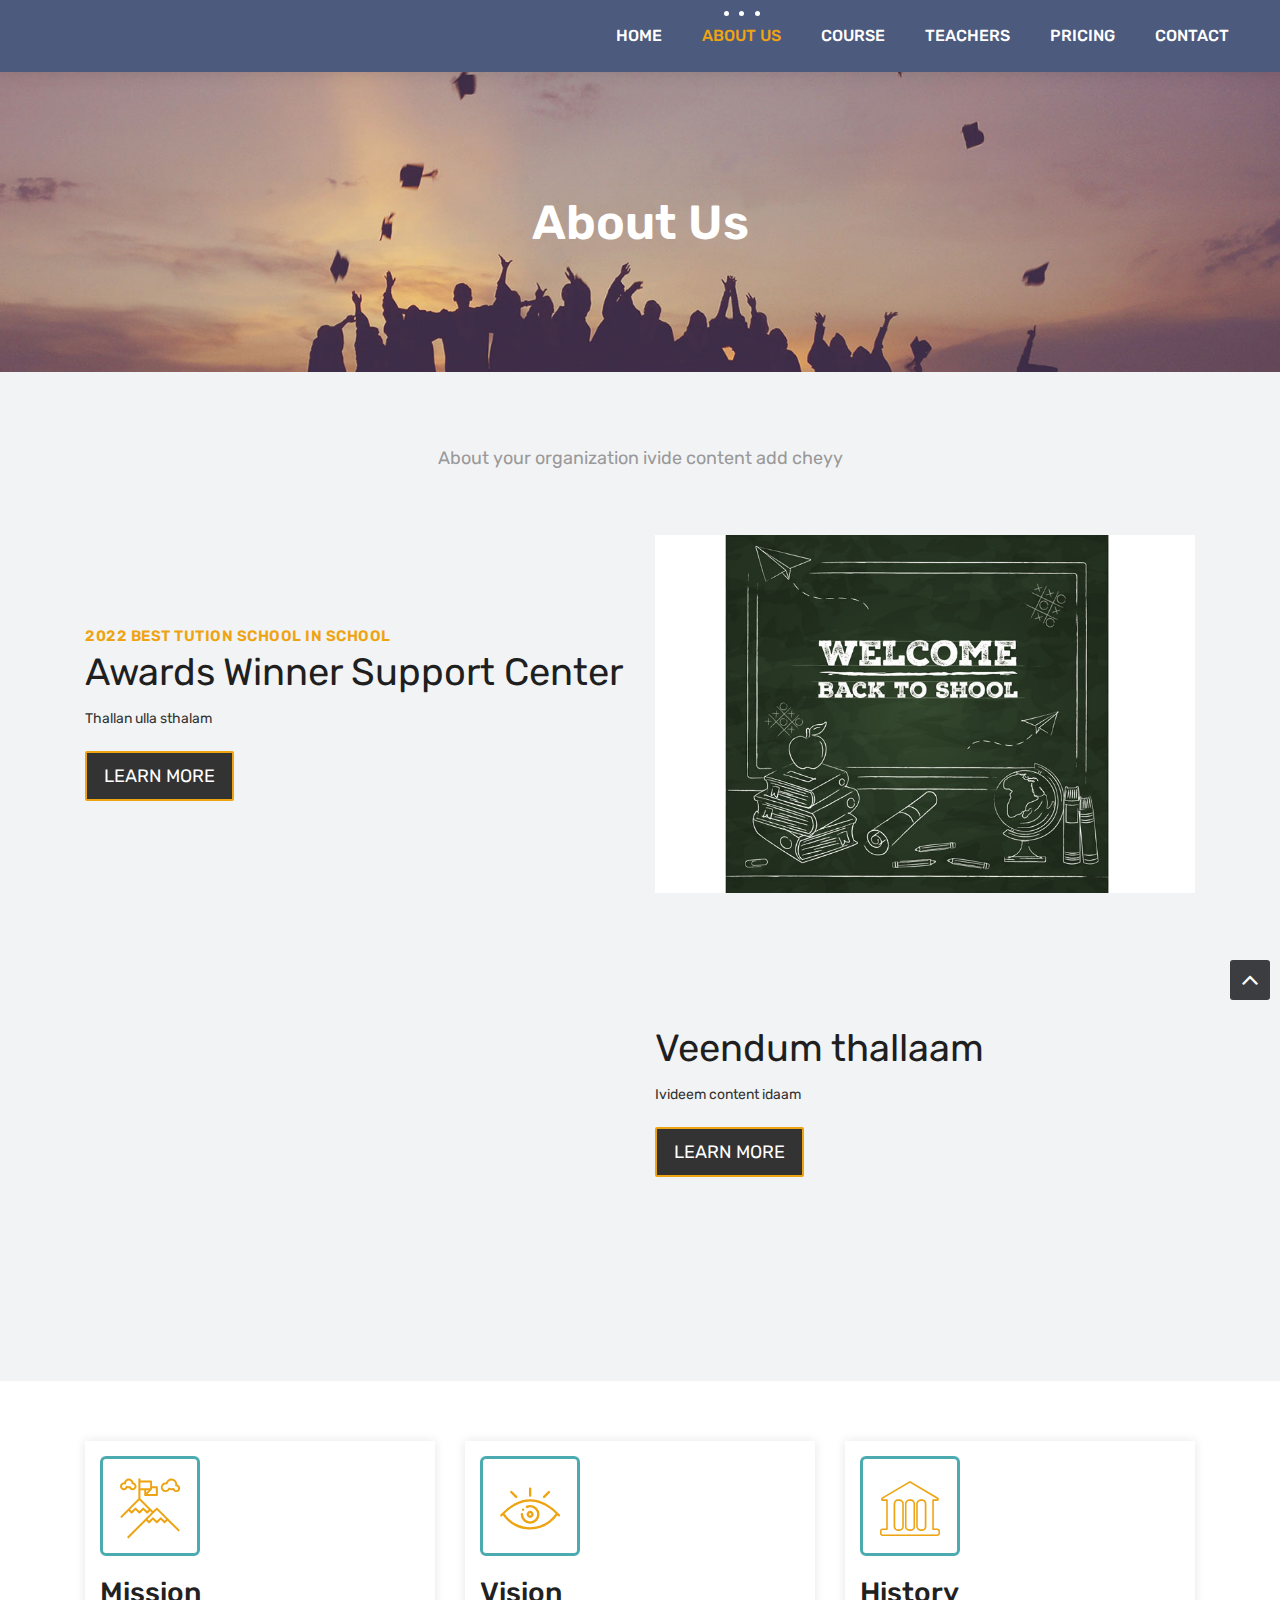
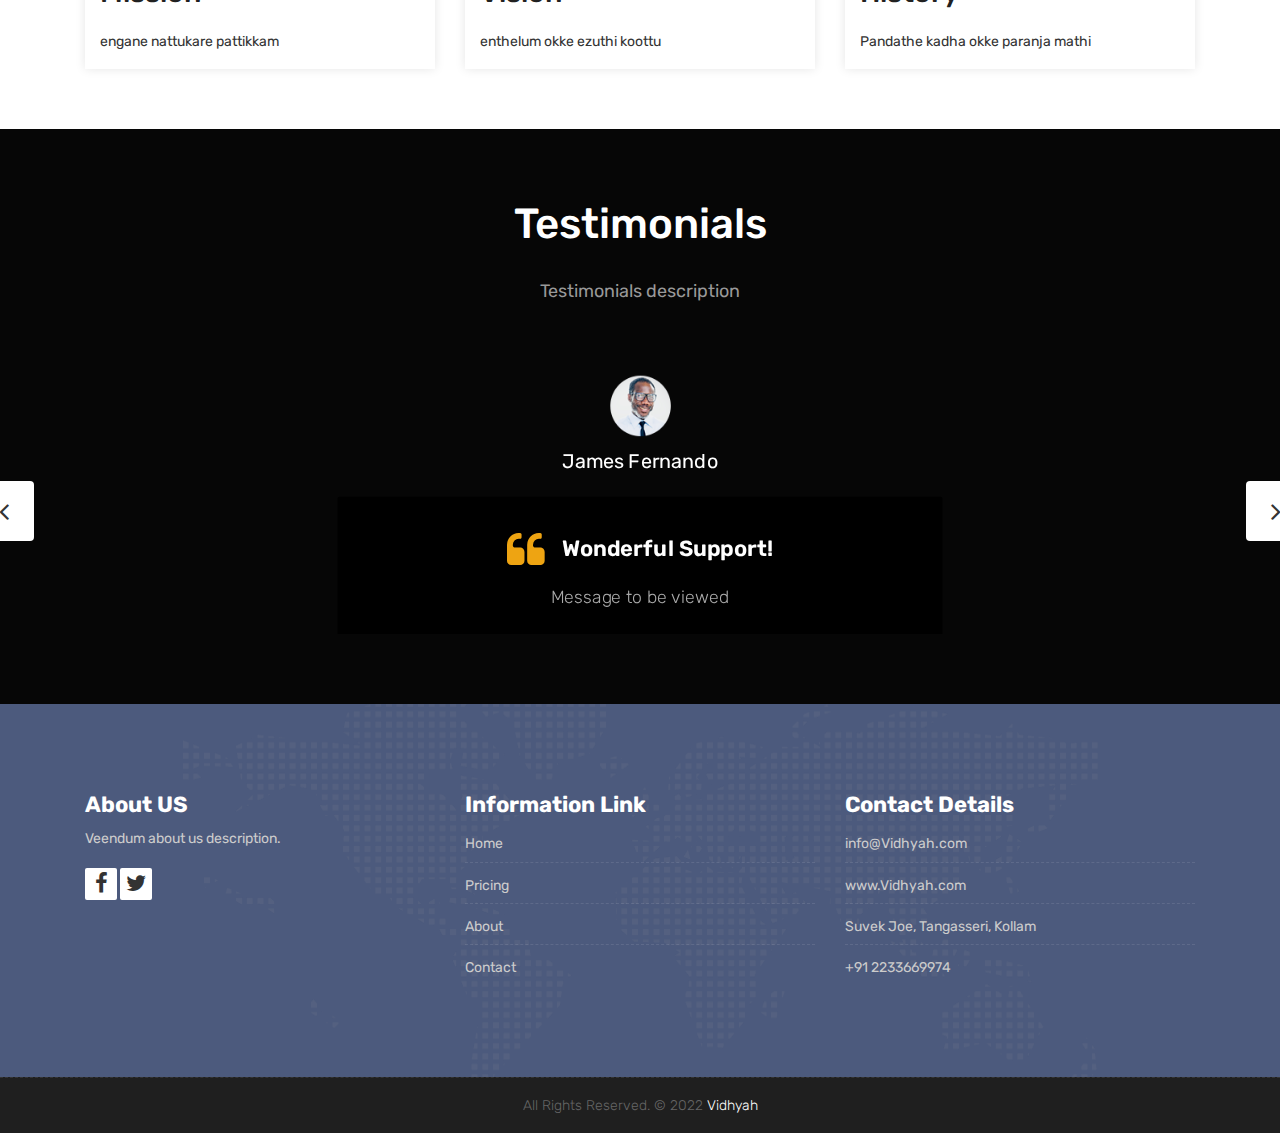
==== commit aa735e7a: "Add files via upload" ====
--- a/about.html
+++ b/about.html
@@ -363,10 +363,10 @@
                             <h3>Information Link</h3>
                         </div>
                         <ul class="footer-links">
-                            <li><a href="#">Home</a></li>
-                            <li><a href="#">Pricing</a></li>
-							<li><a href="#">About</a></li>
-							<li><a href="#">Contact</a></li>
+                            <li><a href="index.html">Home</a></li>
+                            <li><a href="pricing.html">Pricing</a></li>
+							<li><a href="about.html">About</a></li>
+							<li><a href="contact.html">Contact</a></li>
                         </ul><!-- end links -->
                     </div><!-- end clearfix -->
                 </div><!-- end col -->
